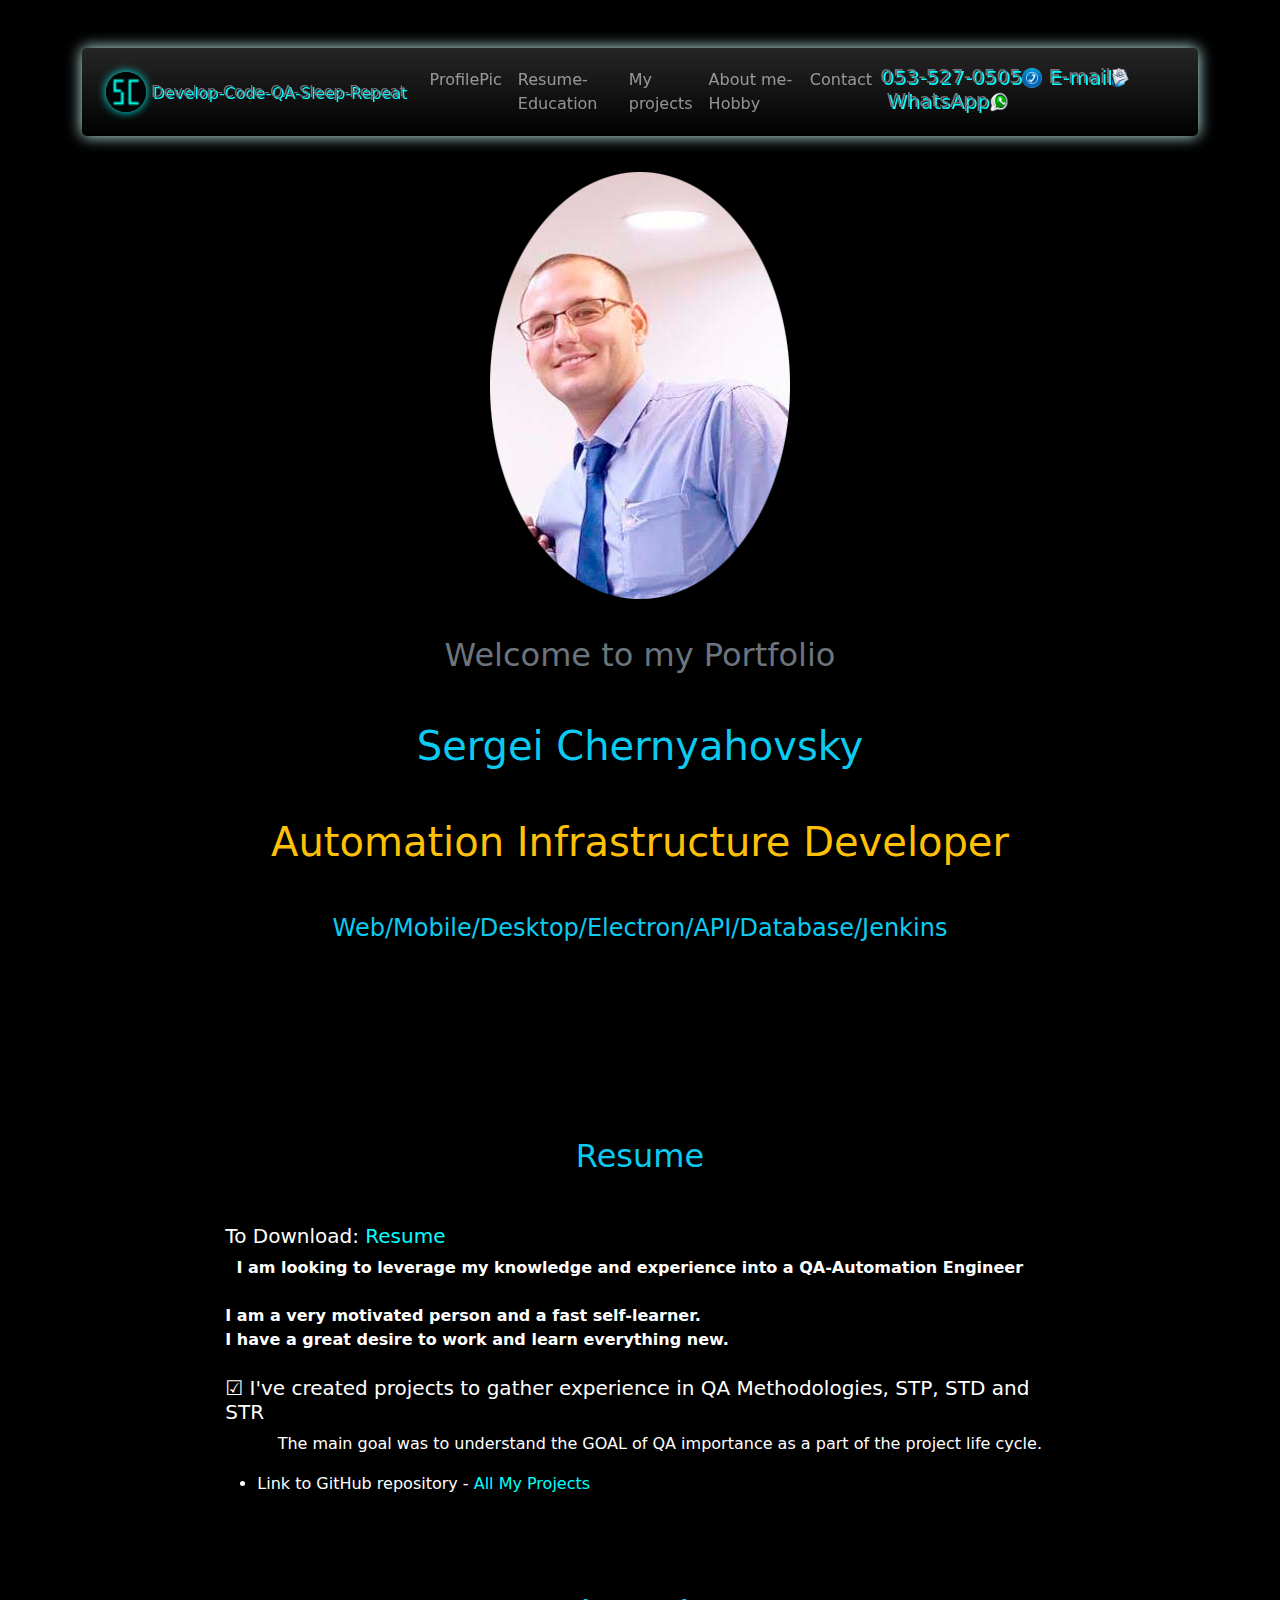
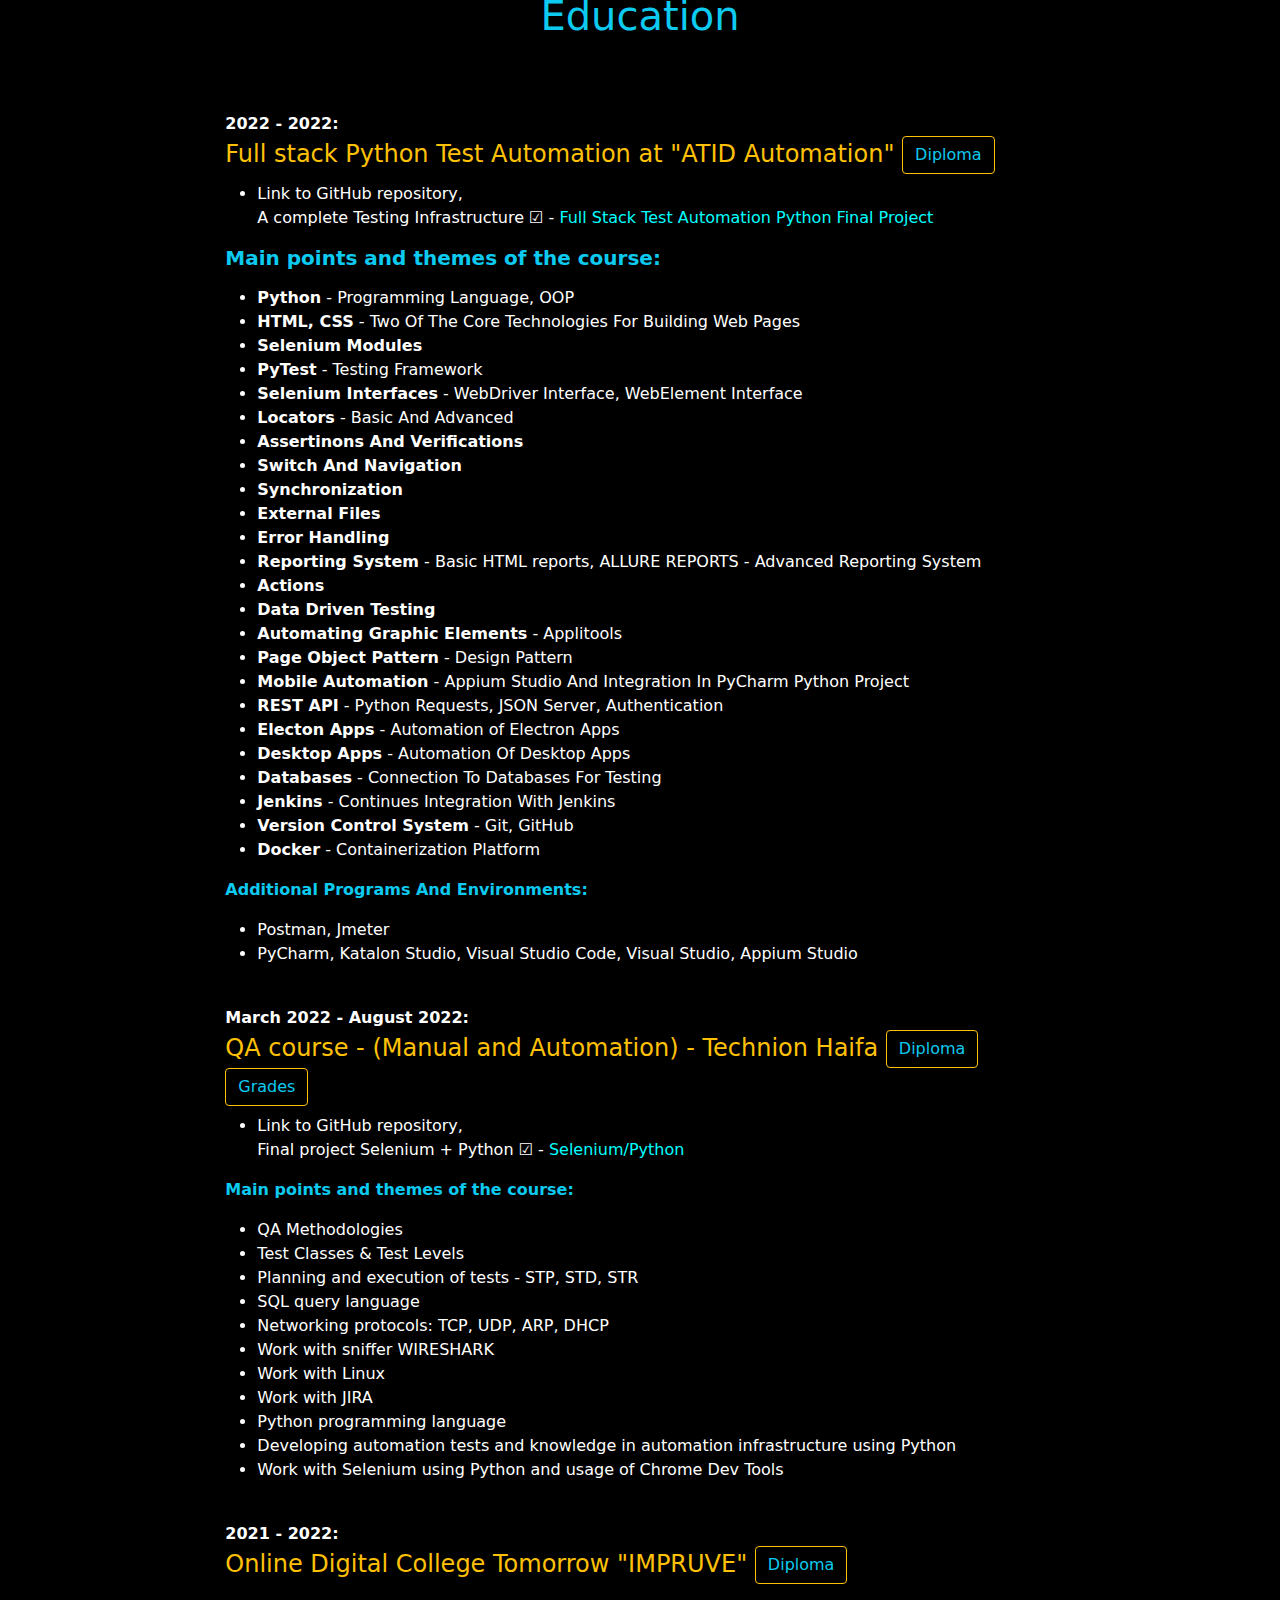
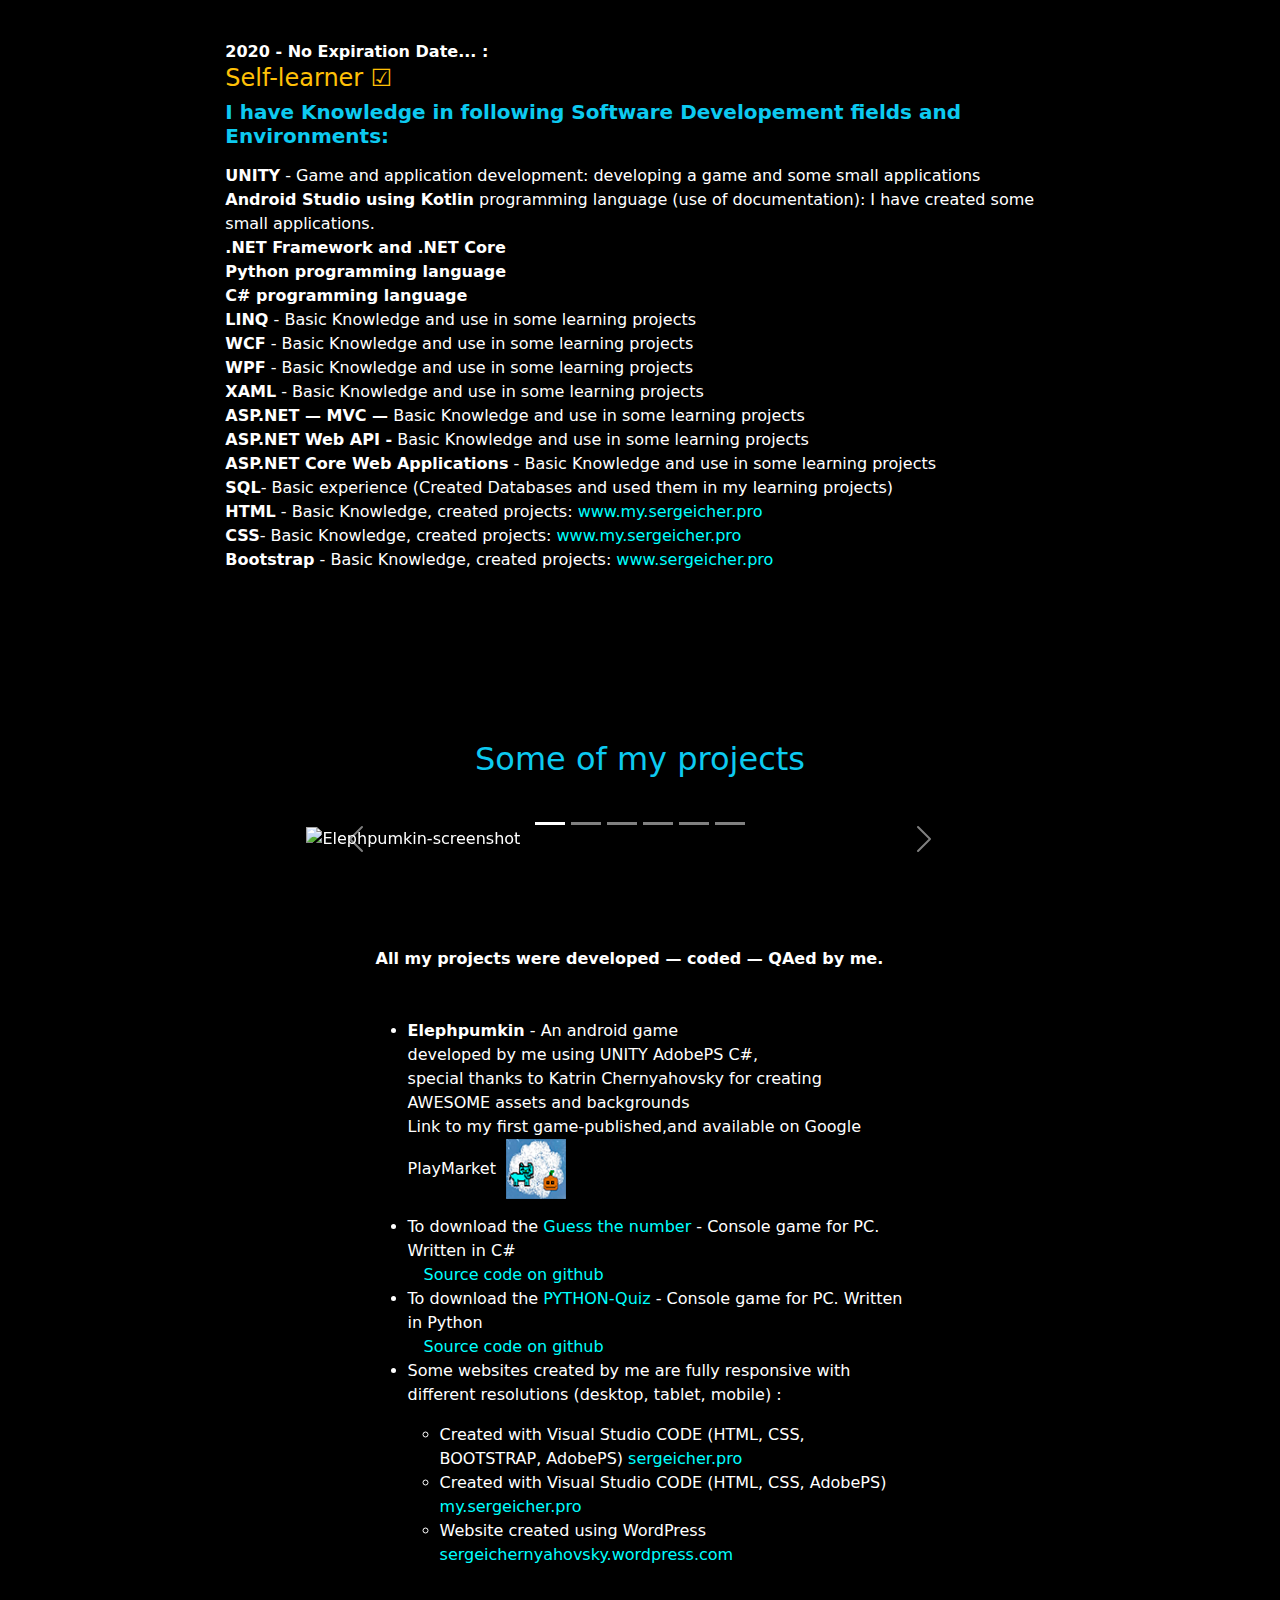
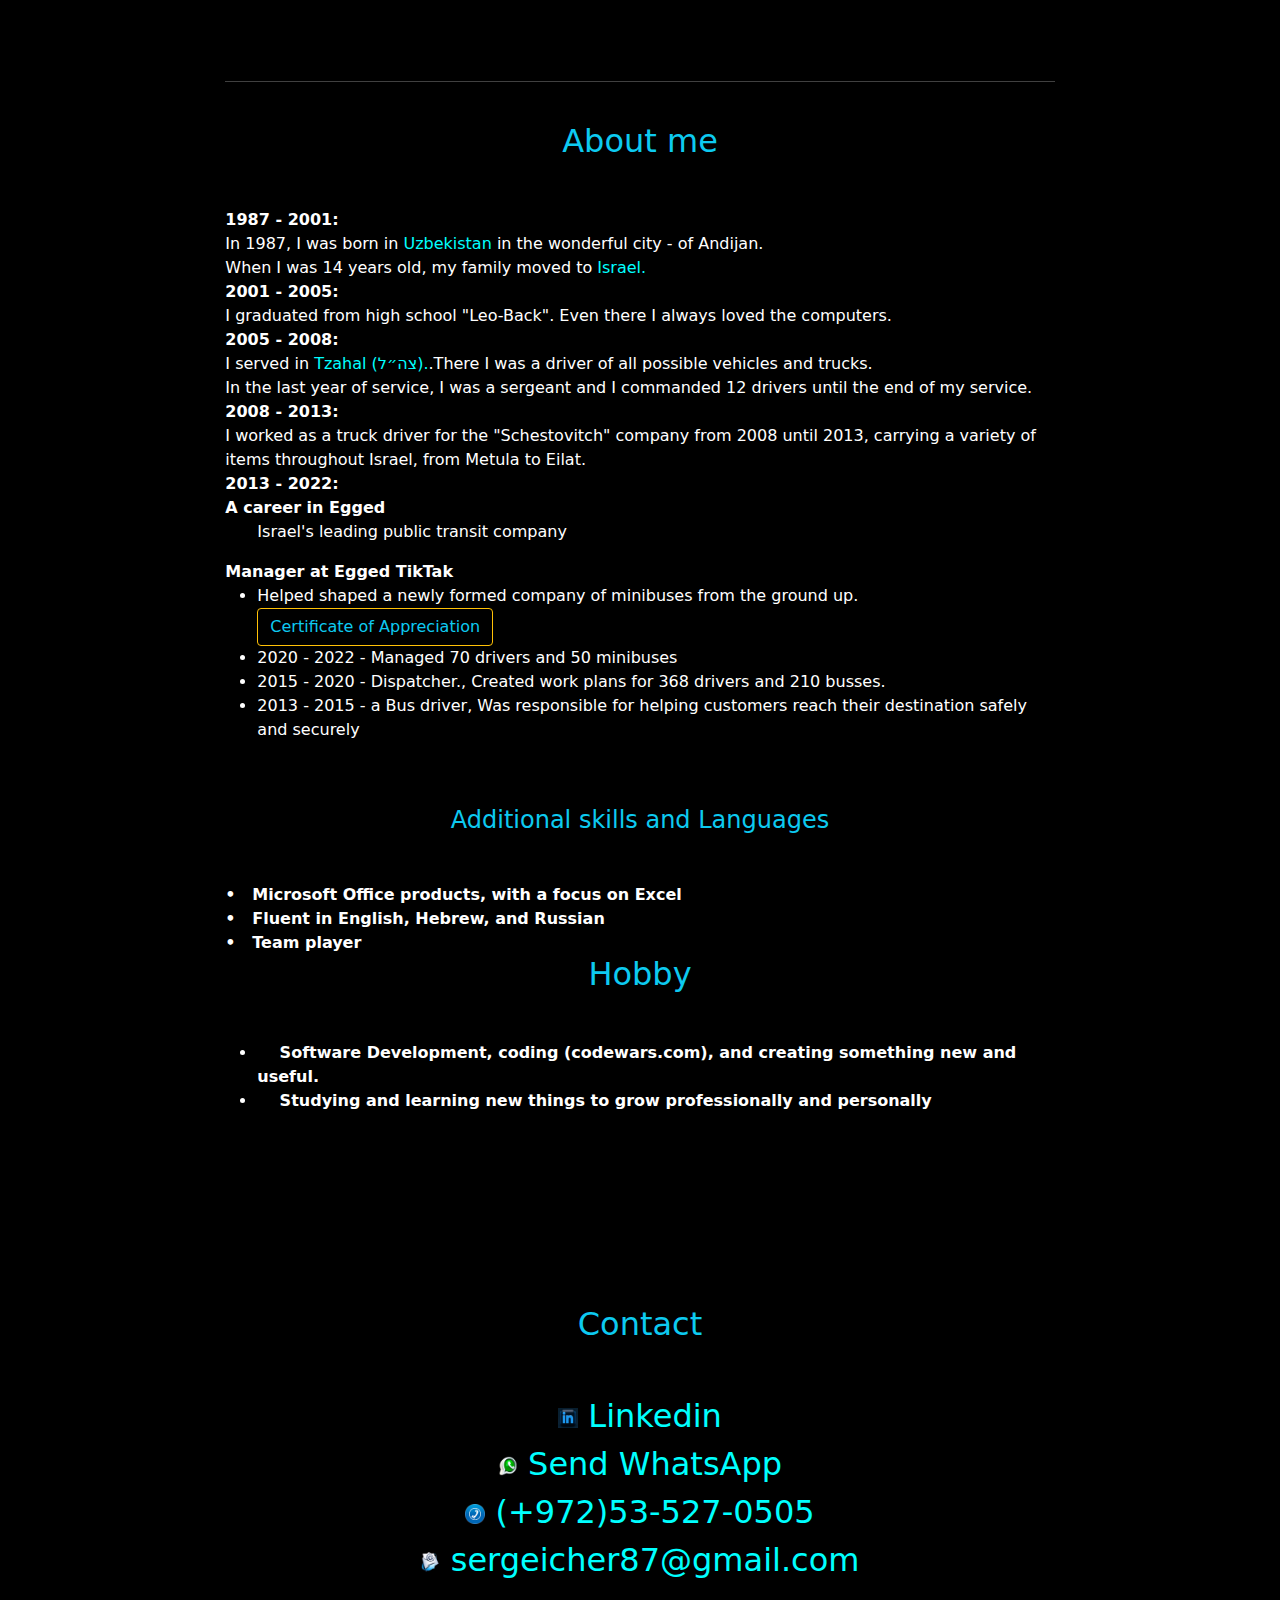
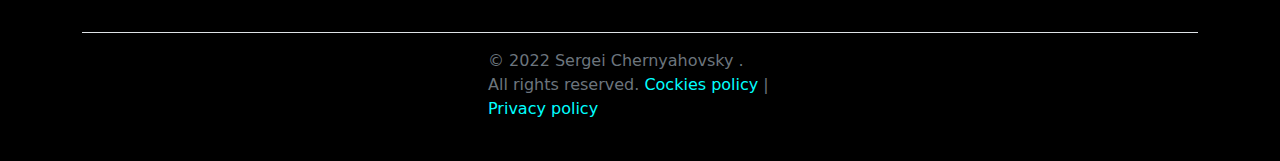
==== index.html @ 839f6156 "resume" ====
<!DOCTYPE html>
<html lang="en" style="background-color: black;">

<head>
    <meta charset="UTF-8">
    <meta http-equiv="X-UA-Compatible" content="IE=edge">
    <meta name="viewport" content="width=device-width, initial-scale=1.0">
    <title>Sergei Chenyahovsky-PRO&nbsp; &#9745;</title>
    <link rel="icon" type="image/x-icon" href="images/favicon.png">
    <link rel="stylesheet" href="css/bootstrap.css">
    <link rel="stylesheet" href="css/styles.css">
    <!---------------------- Script for cockie popup ----------------------->
    <script type="text/javascript" src="https://cookieconsent.popupsmart.com/src/js/popper.js"></script>
    <script>
        window.start.init({
            Palette: "palette6",
            Mode: "floating right",
            Time: "5",
        })
    </script>
</head>

<body style="background-color: black;">


    <!-- hidden classes to jump positions-->
    <div id="top" class="hidden"></div>
    <!---------------------- Navbar ---------------------->
    <div class="container sticky-top mt-5">
        <div class="row">
            <div class="col">
                <nav class="navbar navbar-expand-lg navbar-dark bg-black bg-gradient sticky-top  rounded-3 "
                    style="box-shadow: 0 0 15px #ccffff;">
                    <div class="container-fluid">
                        <a class="navbar-brand fw-lighter fs-6 text-muted" href="#"
                            style="text-shadow: 2px 2px aqua  ;">
                            <img src="images/favicon.png" alt="Logo"
                                style="width: 40px; border-radius: 50%; box-shadow: 0 0 10px aqua;">
                            Develop-Code-QA-Sleep-Repeat
                        </a>
                        <button class="navbar-toggler" type="button" data-bs-toggle="collapse"
                            data-bs-target="#navbarText" aria-controls="navbarText" aria-expanded="false"
                            aria-label="Toggle navigation">
                            <span class="navbar-toggler-icon"></span>
                        </button>
                        <div class="collapse navbar-collapse" id="navbarText">
                            <ul class="navbar-nav me-auto mb-2 mb-lg-0">
                                <li class="nav-item">
                                    <a class="nav-link" aria-current="page" href="#top">ProfilePic</a>
                                </li>
                                <li class="nav-item">
                                    <a class="nav-link" href="#res">Resume-Education</a>
                                </li>
                                <li class="nav-item">
                                    <a class="nav-link" href="#proj">My projects</a>
                                </li>

                                <li class="nav-item">
                                    <a class="nav-link" href="#bout">About me-Hobby</a>
                                </li>
                                <li class="nav-item">
                                    <a class="nav-link" href="#cont">Contact</a>
                                </li>
                            </ul>
                            <span class="navbar-text text-muted " style="text-shadow: 2px 2px aqua;">
                                <h5 class="fw-lighter">053-527-0505<a href="tel:+972535270505"><img
                                            src="images/call.png" alt="Call_Now!" target="_blank"
                                            style="width:20px ;height:auto;"></a>&nbsp;E-mail<a
                                        href="mailto:sergeicher87@gmail.com"><img src="images/email.png"
                                            alt="Email_Now!" target="_blank"
                                            style="width:20px ;height:auto;"></a>&nbsp;WhatsApp<a
                                        href="https://api.whatsapp.com/send?phone=972535270505" target="_blank"><img
                                            src="images/whatsapp.png" alt="WhatsApp_Now!" target="_blank"
                                            style="width:20px ;height:auto;"></a>
                                </h5>
                            </span>
                        </div>
                    </div>
                </nav>
            </div>
        </div>
    </div>
    <!----------------------progfilePicture ---------------------->
    <img src="download/profilePic.png" class="rounded mx-auto d-block" alt="profilePicture">

    <h2 class="text-muted text-center mb-5">Welcome to my Portfolio</h2>
    <h1 class="text-info text-center mb-5">Sergei Chernyahovsky</h1>
    <h1 class="text-info text-center text-warning mb-5">Automation Infrastructure Developer</h1>
    <h4 class="text-info text-center mb-5">Web/Mobile/Desktop/Electron/API/Database/Jenkins</h4>
    <!---------------------- Resume ---------------------->
    <div class="hidden" style="height: 50px;"></div>
    <div class="container text-light mt-5 mb-5 pt-5">
        <h2 class="text-info text-center mb-5">Resume</h2>
    </div>
    <div class="container col-md-8 text-white">
        <p class="mt-5  text-break">
        <h5>To Download: <a href="download/resumeSergeiChernyahovsky.docx" target="_blank"
                onMouseOver="this.style.color='white'" onMouseOut="this.style.color='aqua'">Resume</a> 
            <!--<a href="download/resumeSergeiCherPersonally.docx" target="_blank" onMouseOver="this.style.color='white'"
                onMouseOut="this.style.color='aqua'">CV for private individuals</a>-->
        </h5>
        <!----------------------------------------------------------------------------------------------->
        <strong> &nbsp; I am looking to leverage my knowledge and experience into a QA-Automation Engineer<br><br>
            I am a very motivated person and a fast self-learner.<br>
            I have a great desire to work and learn everything new.
        </strong><br><br>
        <h5> &#9745; I've created projects to gather experience in QA Methodologies, STP, STD and STR</h5>
        <ul>
            &nbsp; &nbsp; The main goal was to understand the GOAL of QA importance as a
            part of the
            project life cycle.
        </ul>
        <ul>
            <li>Link to GitHub repository -
                <a href="https://github.com/sergeicher1" target="_blank" onMouseOver="this.style.color='white'"
                    onMouseOut="this.style.color='aqua'">All My Projects</a>
            </li>
        </ul>

        <div class="container text-light mt-5 mb-5 pt-5">
            <h1 id="res" class="text-info text-center mb-5">Education</<h1>
        </div><br>
        <strong>2022 - 2022:</strong>
        <h4 class="text-warning"> Full stack Python Test Automation at "ATID Automation"
            <!----------------------------------  Expandable DIPLOMA  QA ------------------------------------------->

            <a class="btn btn-outline-warning text-info" data-bs-toggle="collapse" href="#openDiploma3" role="button"
                aria-expanded="false" aria-controls="collapseExample">Diploma
            </a>
            <!--Expandable-collapse -->
            <div class="collapse" id="openDiploma3">
                <div class="card card-body col-8">
                    <img src="download/TestAutomation.png" alt="QA Test Automation-Diploma">
                </div>
            </div>
        </h4>
        <ul>
            <li>Link to GitHub repository,
                <br> A complete Testing Infrastructure &#9745; -
                <a href="https://github.com/sergeicher1/FullStackTestAutomationPythonFinalProject" target="_blank"
                    onMouseOver="this.style.color='white'" onMouseOut="this.style.color='aqua'">Full Stack Test
                    Automation Python Final Project
                    <br>
                </a>
            </li>
        </ul>
        <h5>
            <p class="text-info fw-bolder">Main points and themes of the course:
            </p>
            </h4>
            <ul>
                <li>
                    <strong>Python</strong> - Programming Language, OOP
                </li>
                <li>
                    <strong>HTML, CSS</strong> - Two Of The Core Technologies For Building Web Pages
                </li>
                <li>
                    <strong>Selenium Modules</strong>
                </li>
                <li>
                    <strong>PyTest</strong> - Testing Framework
                </li>
                <li>
                    <strong>Selenium Interfaces</strong> - WebDriver Interface, WebElement Interface
                </li>
                <li>
                    <strong>Locators</strong> - Basic And Advanced
                </li>
                <li>
                    <strong>Assertinons And Verifications</strong>
                </li>
                <li>
                    <strong>Switch And Navigation</strong>
                </li>
                <li>
                    <strong>Synchronization</strong>
                </li>
                <li>
                    <strong>External Files</strong>
                </li>
                <li>
                    <strong>Error Handling</strong>
                </li>
                <li>
                    <strong>Reporting System</strong> - Basic HTML reports, ALLURE REPORTS - Advanced Reporting System
                </li>
                <li>
                    <strong>Actions</strong>
                </li>
                <li>
                    <strong>Data Driven Testing</strong>
                </li>
                <li>
                    <strong>Automating Graphic Elements</strong> - Applitools
                </li>
                <li>
                    <strong>Page Object Pattern</strong> - Design Pattern
                </li>
                <li>
                    <strong>Mobile Automation</strong> - Appium Studio And Integration In PyCharm Python Project
                </li>
                <li>
                    <strong>REST API</strong> - Python Requests, JSON Server, Authentication
                </li>
                <li>
                    <strong>Electon Apps</strong> - Automation of Electron Apps
                </li>
                <li>
                    <strong>Desktop Apps</strong> - Automation Of Desktop Apps
                </li>
                <li>
                    <strong>Databases</strong> - Connection To Databases For Testing
                </li>
                <li>
                    <strong>Jenkins</strong> - Continues Integration With Jenkins
                </li>
                <li>
                    <strong>Version Control System</strong> - Git, GitHub
                </li>
                <li>
                    <strong>Docker</strong> - Containerization Platform
                </li>
            </ul>
            <p class="text-info fw-bolder">Additional Programs And Environments:</p>
            <ul>
                <li>
                    Postman, Jmeter
                </li>
                <li>
                    PyCharm, Katalon Studio, Visual Studio Code, Visual Studio, Appium Studio
                </li>
            </ul>
            <br>
            <strong>March 2022 - August 2022:</strong>
            <h4 class="text-warning"> QA course - (Manual and Automation) - Technion Haifa
                <!----------------------------------  Expandable DIPLOMA  QA ------------------------------------------->

                <a class="btn btn-outline-warning text-info" data-bs-toggle="collapse" href="#openDiploma2"
                    role="button" aria-expanded="false" aria-controls="collapseExample">Diploma
                </a>
                <!--Expandable-collapse -->
                <div class="collapse" id="openDiploma2">
                    <div class="card card-body col-8">
                        <img src="download/QATechnion.png" alt="Qa-Diploma">
                    </div>
                </div>
                <a class="btn btn-outline-warning text-info" data-bs-toggle="collapse" href="#openGrades" role="button"
                    aria-expanded="false" aria-controls="collapseExample">Grades
                </a>
                <!--Expandable-collapse -->
                <div class="collapse" id="openGrades">
                    <div class="card card-body col-8">
                        <img src="download/GradesQATechnion.PNG" alt="Qa-Grades">
                    </div>
                </div>
            </h4>
            <ul>
                <li>Link to GitHub repository,
                    <br> Final project Selenium + Python &#9745; -
                    <a href="https://github.com/sergeicher1/ProjectCourseQA-Selenium" target="_blank"
                        onMouseOver="this.style.color='white'" onMouseOut="this.style.color='aqua'">Selenium/Python
                        <br>
                    </a>
                </li>
            </ul>
            <p>
            <p class="text-info fw-bolder">Main points and themes of the course:</p>
            <ul>
                <li>
                    QA Methodologies
                </li>
                <li>
                    Test Classes & Test Levels
                </li>
                <li>
                    Planning and execution of tests - STP, STD, STR
                </li>
                <li>
                    SQL query language
                </li>
                <li>
                    Networking protocols: TCP, UDP, ARP, DHCP
                </li>
                <li>
                    Work with sniffer WIRESHARK
                </li>
                <li>
                    Work with Linux
                </li>
                <li>
                    Work with JIRA
                </li>
                <li>
                    Python programming language
                </li>
                <li>
                    Developing automation tests and knowledge in automation infrastructure using Python
                </li>
                <li>
                    Work with Selenium using Python and usage of Chrome Dev Tools
                </li>
            </ul>
            </p>
            <br>
            <strong>2021 - 2022:</strong>
            <h4 class="text-warning">Online Digital College Tomorrow "IMPRUVE"
                <!----------------------------------  Expandable DIPLOMA  ------------------------------------------->
                <a class="btn btn-outline-warning text-info" data-bs-toggle="collapse" href="#openDiploma1"
                    role="button" aria-expanded="false" aria-controls="collapseExample">Diploma
                </a>
                <!--Expandable-collapse -->
                <div class="collapse" id="openDiploma1">
                    <div class="card card-body col-8">
                        <img src="download/Digital College Tomorrow IMPRUVE.png" alt="Digital College Tomorrow" IMPRUVE>
                    </div>
                </div>
            </h4>
            <br>
            <br>
            <strong>2020 - No Expiration Date... :</strong>
            <h4 class="text-warning"> Self-learner &#9745;</h4>
            <h5>
                <p class="text-info fw-bolder">I have Knowledge in following Software Developement fields and
                    Environments:</p>
            </h5>
            <strong>UNITY</strong> - Game and application development: developing a game and some small
            applications<br>
            <strong>Android Studio using Kotlin</strong> programming language (use of documentation): I have created
            some
            small applications.<br>
            <strong>.NET Framework and .NET Core</strong><br>
            <strong>Python programming language</strong><br>
            <strong>C# programming language</strong><br>
            <strong>LINQ</strong> - Basic Knowledge and use in some learning projects<br>
            <strong>WCF</strong> - Basic Knowledge and use in some learning projects<br>
            <strong>WPF</strong> - Basic Knowledge and use in some learning projects<br>
            <strong>XAML</strong> - Basic Knowledge and use in some learning projects<br>
            <strong>ASP.NET — MVC —</strong> Basic Knowledge and use in some learning projects<br>
            <strong>ASP.NET Web API -</strong> Basic Knowledge and use in some learning projects<br>
            <strong>ASP.NET Core Web Applications</strong> - Basic Knowledge and use in some learning projects<br>
            <strong>SQL</strong>- Basic experience (Created Databases and used them in my learning projects)<br>
            <strong>HTML</strong> - Basic Knowledge, created projects: <a href="http://my.sergeicher.pro/"
                target="_blank" onMouseOver="this.style.color='white'"
                onMouseOut="this.style.color='aqua'">www.my.sergeicher.pro</a><br>
            <strong>CSS</strong>- Basic Knowledge, created projects: <a href="http://my.sergeicher.pro/" target="_blank"
                onMouseOver="this.style.color='white'"
                onMouseOut="this.style.color='aqua'">www.my.sergeicher.pro</a><br>
            <strong>Bootstrap</strong> - Basic Knowledge, created projects: <a href="http://sergeicher.pro/"
                target="_blank" onMouseOver="this.style.color='white'"
                onMouseOut="this.style.color='aqua'">www.sergeicher.pro</a><br><br>
            <div id="proj" class="hidden"></div>
            <!---------------------- Projects Slideshow on main screen ---------------------->
            <div class="container mt-5 mb-5">
                <div class="row">
                    <div class="col-md-1"></div>
                    <div class="col-md-10">
                        <div class="comtaiiner text-white mt-5 pt-5">
                            <h2 class="text-info text-center mb-5">Some of my projects</h2>
                            <div id="carouselExampleCaptions" class="carousel slide text-white" data-bs-ride="carousel">
                                <div class="carousel-indicators">
                                    <button type="button" data-bs-target="#carouselExampleCaptions" data-bs-slide-to="0"
                                        class="active" aria-current="true" aria-label="Slide 1"></button>
                                    <button type="button" data-bs-target="#carouselExampleCaptions" data-bs-slide-to="1"
                                        aria-label="Slide 2"></button>
                                    <button type="button" data-bs-target="#carouselExampleCaptions" data-bs-slide-to="2"
                                        aria-label="Slide 3"></button>
                                    <button type="button" data-bs-target="#carouselExampleCaptions" data-bs-slide-to="3"
                                        aria-label="Slide 3"></button>
                                    <button type="button" data-bs-target="#carouselExampleCaptions" data-bs-slide-to="4"
                                        aria-label="Slide 3"></button>
                                    <button type="button" data-bs-target="#carouselExampleCaptions" data-bs-slide-to="5"
                                        aria-label="Slide 3"></button>
                                </div>
                                <div class="carousel-inner">
                                    <div class="carousel-item active">
                                        <img src="images/Elephpumkin.PNG" class="d-block w-100"
                                            alt="Elephpumkin-screenshot">
                                        <div class="carousel-caption d-none d-md-block">
                                            <h5 class="text-warning">Elephpumkin</h5>
                                            <p>An Android game - created in unity coded in C#</p>
                                        </div>
                                    </div>
                                    <div class="carousel-item">
                                        <img src="images/Elephpumkin1.PNG" class="d-block w-100"
                                            alt="Elephpumkin-screenshot">
                                        <div class="carousel-caption d-none d-md-block">
                                            <h5 class="text-warning">Elephpumkin</h5>
                                            <p>An Android game - created in unity coded in C#</p>
                                        </div>
                                    </div>
                                    <div class="carousel-item">
                                        <img src="images/Elephpumkin2.PNG" class="d-block w-100"
                                            alt="Elephpumkin-screenshot">
                                        <div class="carousel-caption d-none d-md-block">
                                            <h5 class="text-warning">Elephpumkin</h5>
                                            <p>An Android game - created in unity coded in C#</p>
                                        </div>
                                    </div>
                                    <div class="carousel-item">
                                        <img src="images/Elephpumkin3.PNG" class="d-block w-100"
                                            alt="Elephpumkin-screenshot">
                                        <div class="carousel-caption d-none d-md-block">
                                            <h5 class="text-warning">Elephpumkin</h5>
                                            <p class="text-info bg-dark">An Android game - created in unity coded in
                                                C#
                                            </p>
                                        </div>
                                    </div>
                                    <div class="carousel-item">
                                        <img src="images/sc.sergeicher.pro.PNG" class="d-block w-100"
                                            alt="Screen of sc.sergeicher.pro">
                                        <div class="carousel-caption d-none d-md-block">
                                            <h5 class="text-warning">sc.sergeicher.pro</h5>
                                            <p>Website created using HTML and CSS only </p>
                                        </div>
                                    </div>
                                    <div class="carousel-item">
                                        <img src="images/my.sergeicher.pro.PNG" class="d-block w-100"
                                            alt="Screen of my.sergeicher.pro">
                                        <div class="carousel-caption d-none d-md-block">
                                            <h5 class="text-warning">my.sergeicher.pro</h5>
                                            <p>Website created using HTML, CSS and BOOTSRAP</p>
                                        </div>
                                    </div>
                                </div>
                                <button class="carousel-control-prev" type="button"
                                    data-bs-target="#carouselExampleCaptions" data-bs-slide="prev">
                                    <span class="carousel-control-prev-icon" aria-hidden="true"></span>
                                    <span class="visually-hidden">Previous</span>
                                </button>
                                <button class="carousel-control-next" type="button"
                                    data-bs-target="#carouselExampleCaptions" data-bs-slide="next">
                                    <span class="carousel-control-next-icon" aria-hidden="true"></span>
                                    <span class="visually-hidden">Next</span>
                                </button>
                            </div>
                        </div>
                    </div>
                    <div class="col-md-1"></div>
                </div>
            </div>
            <!---------------------- List of projects ---------------------->
            <div class="container col-xl-8 text-white  mt-5 mb-5 pt-5">
                <strong>All my projects were developed — coded — QAed by me.</strong><br><br><br>
                <ul>
                    <li>
                        <p>
                            <strong>Elephpumkin</strong> - An android game <br> developed by me using UNITY AdobePS
                            C#,<br>
                            special thanks to Katrin Chernyahovsky for creating AWESOME assets and backgrounds<br>
                            Link
                            to
                            my
                            first game-published,and available on
                            Google PlayMarket
                            <a style="margin-left: 1%;"
                                href="https://play.google.com/store/apps/details?id=com.SC.ElephPumkin&gl=IL"
                                target="_blank">
                                <img src="images/linkgame.png" alt="Elephpumkin - on GooglePlay Market"
                                    style="max-width: 60px; vertical-align: middle;">
                            </a>
                        </p>
                    </li>
                    <li>
                        To download the <a href="download/gtnum.rar" target="_blank"
                            onMouseOver="this.style.color='white'" onMouseOut="this.style.color='aqua'">
                            Guess the number</a> - Console game for PC. Written in C#
                        <br>
                        <a href="https://github.com/sergeicher1/Guess-the-number" target="_blank"
                            onMouseOver="this.style.color='white'" onMouseOut="this.style.color='aqua'">&emsp;Source
                            code on
                            github
                        </a>

                    </li>
                    <li>
                        To download the <a href="download/Python.rar" target="_blank"
                            onMouseOver="this.style.color='white'" onMouseOut="this.style.color='aqua'">
                            PYTHON-Quiz</a> - Console game for PC. Written in Python
                        <br>
                        <a href="https://github.com/sergeicher1/Python-quiz" target="_blank"
                            onMouseOver="this.style.color='white'" onMouseOut="this.style.color='aqua'">&emsp;Source
                            code on
                            github
                        </a>
                    </li>

                    <li>
                        <p>
                            Some websites created by me are fully responsive with different resolutions (desktop,
                            tablet,
                            mobile) :
                            <br>
                        <ul>
                            <li>
                                Created with Visual Studio CODE (HTML, CSS, BOOTSTRAP, AdobePS)
                                <a href="http://sergeicher.pro/" target="_blank" onMouseOver="this.style.color='white'"
                                    onMouseOut="this.style.color='aqua'">sergeicher.pro</a>
                            </li>
                            <li>
                                Created with Visual Studio CODE (HTML, CSS, AdobePS)
                                <a href="http://my.sergeicher.pro/" target="_blank"
                                    onMouseOver="this.style.color='white'"
                                    onMouseOut="this.style.color='aqua'">my.sergeicher.pro</a>
                            </li>
                            <li>
                                Website created using WordPress
                                <a href="https://sergeichernyahovsky.wordpress.com/" target="_blank"
                                    onMouseOver="this.style.color='white'"
                                    onMouseOut="this.style.color='aqua'">sergeichernyahovsky.wordpress.com</a>
                            </li>
                        </ul>
                        </p>
                    </li>
                </ul>
            </div>
            <!---------------------- About me ---------------------->
            <div id="bout" class="hidden" style="height: 50px;"></div>
            <hr><br>
            <h2 class="text-info text-center mb-5">About me</h2>
            <strong>1987 - 2001:</strong><br> In 1987, I was born in <a href="https://en.wikipedia.org/wiki/Uzbekistan"
                target="_blank" onMouseOver="this.style.color='white'"
                onMouseOut="this.style.color='aqua'">Uzbekistan</a>
            in the wonderful city - of
            Andijan.
            <br> When I was 14 years old, my family moved to <a href="https://en.wikipedia.org/wiki/Israel"
                target="_blank" onMouseOver="this.style.color='white'"
                onMouseOut="this.style.color='aqua'">Israel.</a><br>
            <strong>2001 - 2005:</strong><br> I graduated from high school "Leo-Back". Even there I always loved the
            computers.
            <br>
            <strong>2005 - 2008:</strong><br> I served in <a
                href="https://en.wikipedia.org/wiki/Israel_Defense_Forces#:~:text='The%20Army%20of%20Defense%20for,Force%2C%20and%20the%20Israeli%20Navy."
                target="_blank" onMouseOver="this.style.color='white'" onMouseOut="this.style.color='aqua'">Tzahal
                (צה״ל).</a>.There I was a driver of all possible vehicles and trucks.<br> In the last year of
            service, I
            was
            a sergeant and I commanded 12 drivers until the end of my service.<br>
            <strong>2008 - 2013:</strong><br> I worked as a truck driver for the "Schestovitch" company from 2008
            until
            2013,
            carrying a variety of items throughout Israel, from Metula to Eilat.<br>
            <strong>
                2013 - 2022:<br>
                A career in Egged
            </strong>
            <ul>
                Israel's leading public transit company
            </ul>
            <strong>
                Manager at Egged TikTak
            </strong>
            <ul>
                <li>
                    Helped shaped a newly formed company of minibuses from the ground up.
                    <a class="btn btn-outline-warning text-info" data-bs-toggle="collapse"
                        href="#CertificateofAppreciation" role="button" aria-expanded="false"
                        aria-controls="collapseExample">
                        Certificate of Appreciation
                    </a>
                    <!--Expandable-collapse -->
                    <div class="collapse" id="CertificateofAppreciation">
                        <div class="card card-body col-8">
                            <img src="download/TikTak.PNG" alt="
                        Certificate of Appreciation">
                        </div>
                    </div>
                </li>
                <li>
                    2020 - 2022 - Managed 70 drivers and 50 minibuses
                </li>
                <li>
                    2015 - 2020 - Dispatcher., Created work plans for 368 drivers and 210 busses.
                </li>
                <li>
                    2013 - 2015 - a Bus driver, Was responsible for helping customers reach their destination safely
                    and
                    securely
                </li>
            </ul> <br><br>
            <h4>
                <p class="text-info text-center mb-5">Additional skills and Languages </p>
            </h4>
            <strong>
                • &nbsp; Microsoft Office products, with a focus on Excel<br>
                • &nbsp; Fluent in English, Hebrew, and Russian<br>
                • &nbsp; Team player<br>
            </strong>

            <h2 class="text-info text-center mb-5">Hobby</h2>
            <ul>
                <strong>
                    <li>
                        &nbsp; &nbsp; Software Development, coding (codewars.com), and creating something new and
                        useful.
                    </li>
                    <li>
                        &nbsp; &nbsp; Studying and learning new things to grow professionally and personally
                    </li>
                </strong>
            </ul>
    </div>
    <!---------------------- Section for contacts ---------------------->
    <div id="cont" class="container justify-content-center align-items-center text-center fs-2 mt-5 mb-5 pt-5">
        <h2 class="text-center text-info mt-5 pt-5 mb-5">Contact</h2>
        <img src="images/Linkedin.png" alt="Linkedin" target="_blank" style="width: 20px;">
        <a href="https://www.linkedin.com/in/sergei-chernyahovsky-584577234/" target="_blank"
            onMouseOver="this.style.color='white'" onMouseOut="this.style.color='aqua'"> Linkedin
        </a><br>
        <img src="images/whatsapp.png" alt="WhatsApp_Now!" target="_blank" style="width: 20px;">
        <a href="https://api.whatsapp.com/send?phone=972535270505" target="_blank"
            onMouseOver="this.style.color='white'" onMouseOut="this.style.color='aqua'"> Send WhatsApp
        </a><br>
        <img src="images/call.png" alt="Call_Now!" target="_blank" style="width: 20px;"> <a href="tel:+972535270505"
            onMouseOver="this.style.color='white'" onMouseOut="this.style.color='aqua'">
            (+972)53-527-0505
        </a><br>
        <img src="images/email.png" alt="Email_Now!" target="_blank" style="width: 20px;">
        <a href="mailto:sergeicher87@gmail.com" onMouseOver="this.style.color='white'"
            onMouseOut="this.style.color='aqua'"> sergeicher87@gmail.com
        </a><br>
    </div>
    <!---------------------- Section for Footer ---------------------->
    <div class="container">
        <footer class="d-flex flex-wrap justify-content-center align-items-center py-3 my-4 border-top">
            <div class="col-md-4 d-flex align-items-center">
                <a href="/" class="mb-1 me-1 mb-md-0 text-muted text-decoration-none lh-1">
                    <svg class="bi" width="30" height="24">
                        <use xlink:href="#" />
                    </svg>
                </a>
                <span class="text-muted">&copy; 2022 Sergei Chernyahovsky .<br>
                    All rights reserved. <a
                        href="https://www.freeprivacypolicy.com/live/453d2ec9-806e-4428-a639-20f0dacf265d"
                        target="_blank" onMouseOver="this.style.color='white'"
                        onMouseOut="this.style.color='aqua'">Cockies policy</a> | <a
                        href="https://www.freeprivacypolicy.com/live/3953fea6-1948-488f-88d2-d34f21883af2"
                        target="_blank" onMouseOver="this.style.color='white'"
                        onMouseOut="this.style.color='aqua'">Privacy policy</a></span>
            </div>

        </footer>
    </div>
    <script src="js/bootstrap.bundle.js"></script>
</body>

</html>
---- css/styles.css ----
a{
 	text-decoration: none;
 	color: aqua;
 }
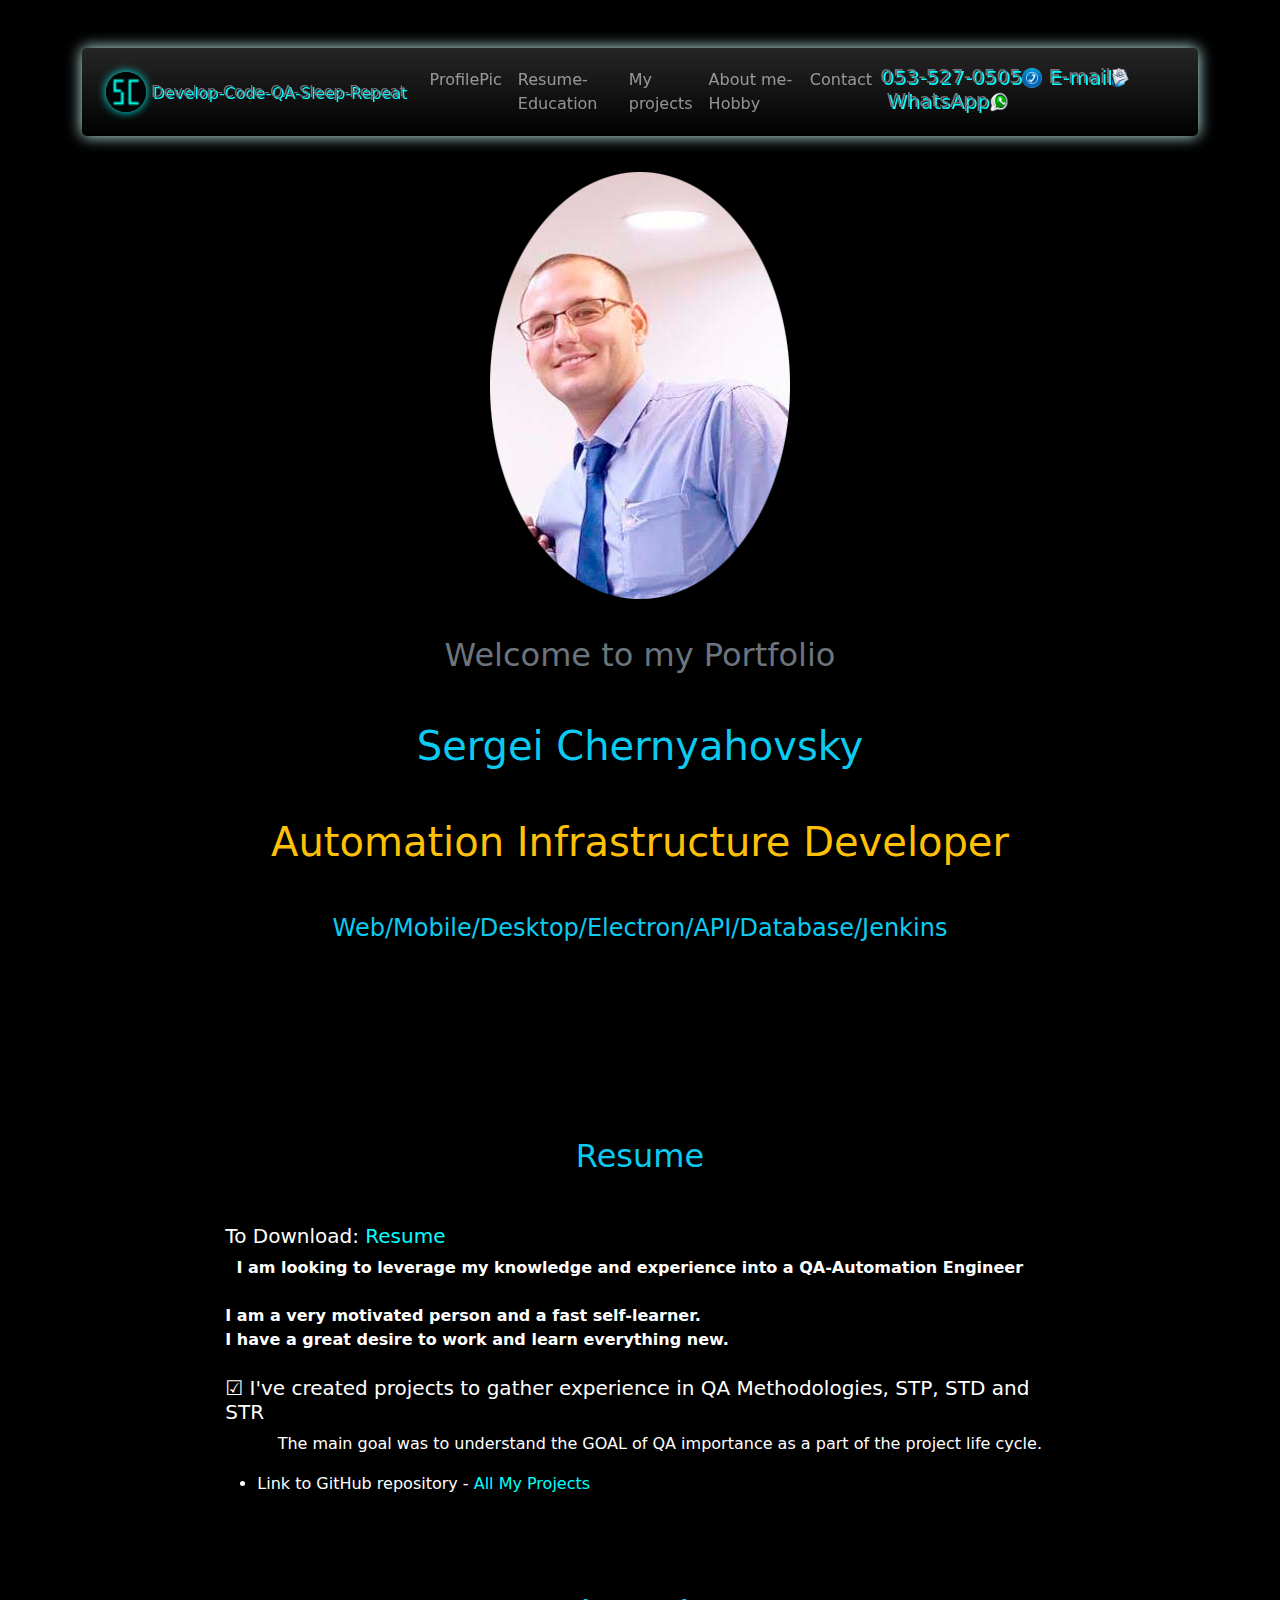
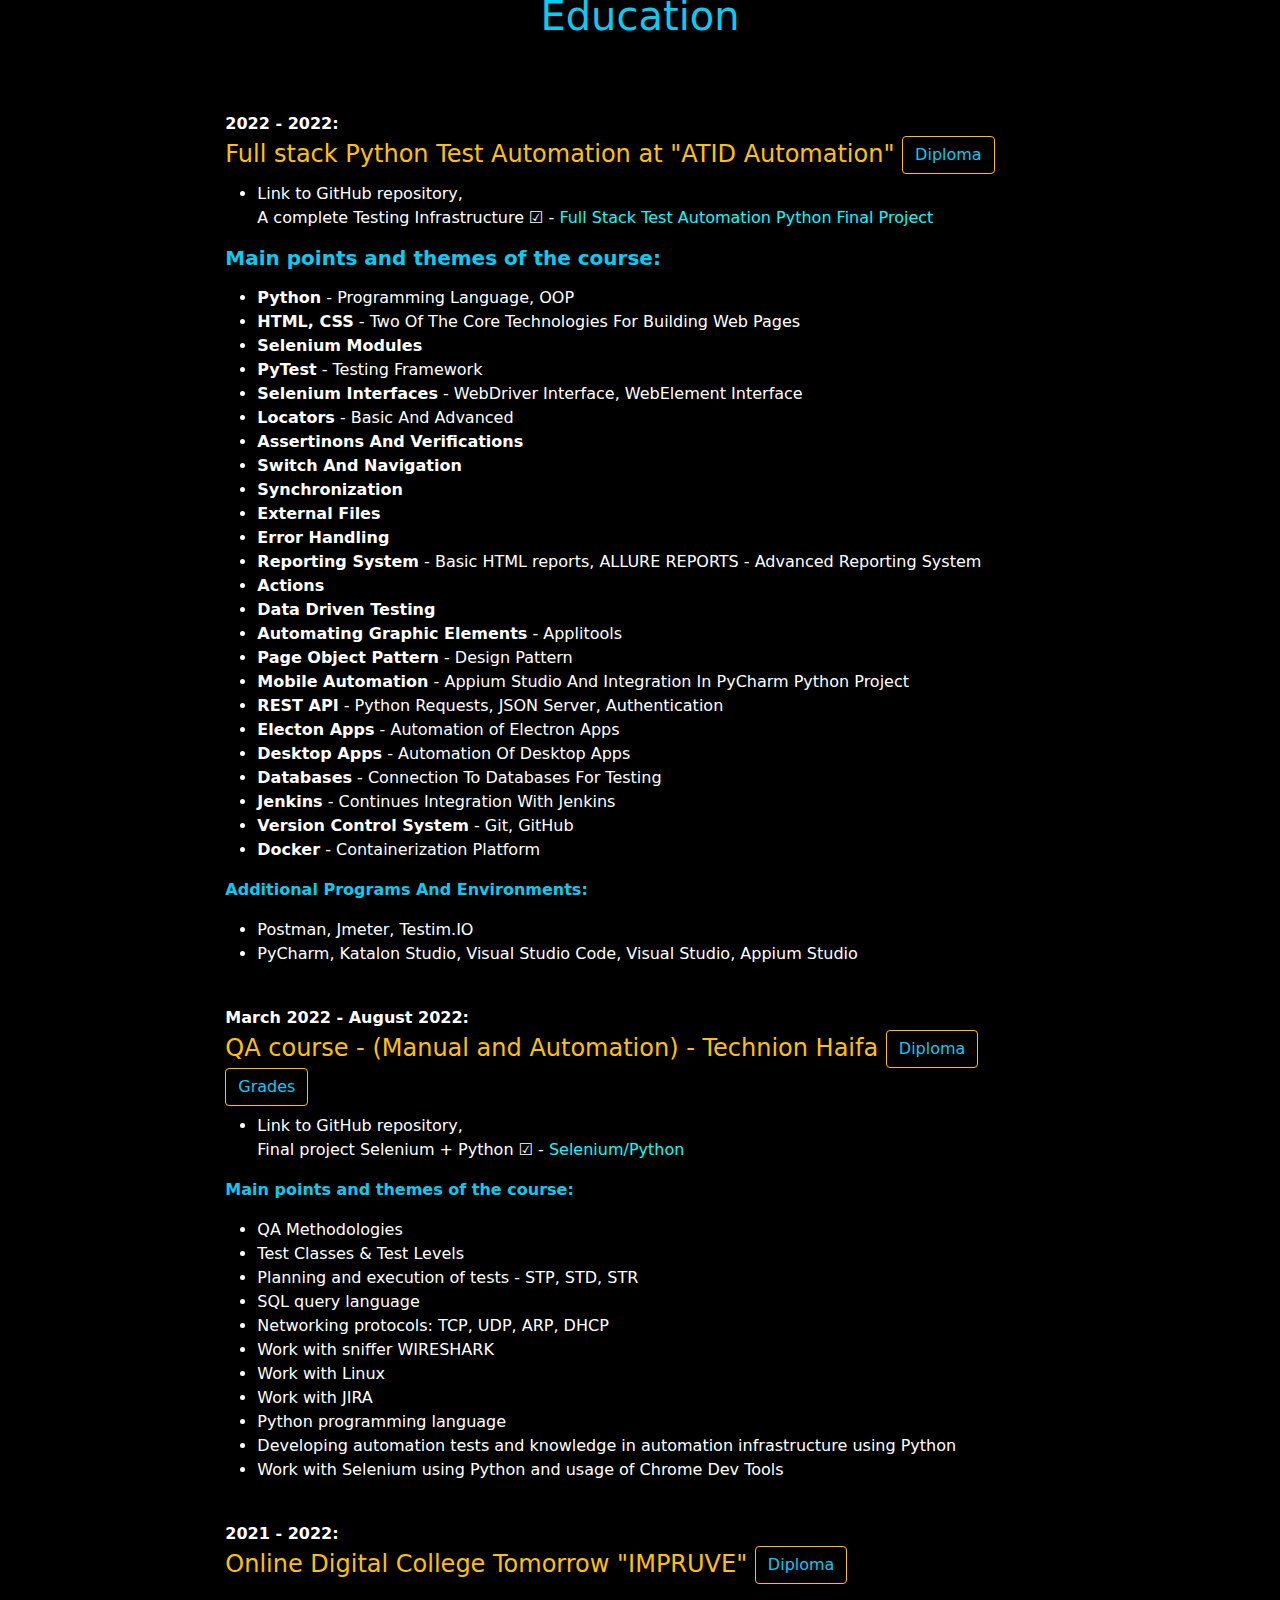
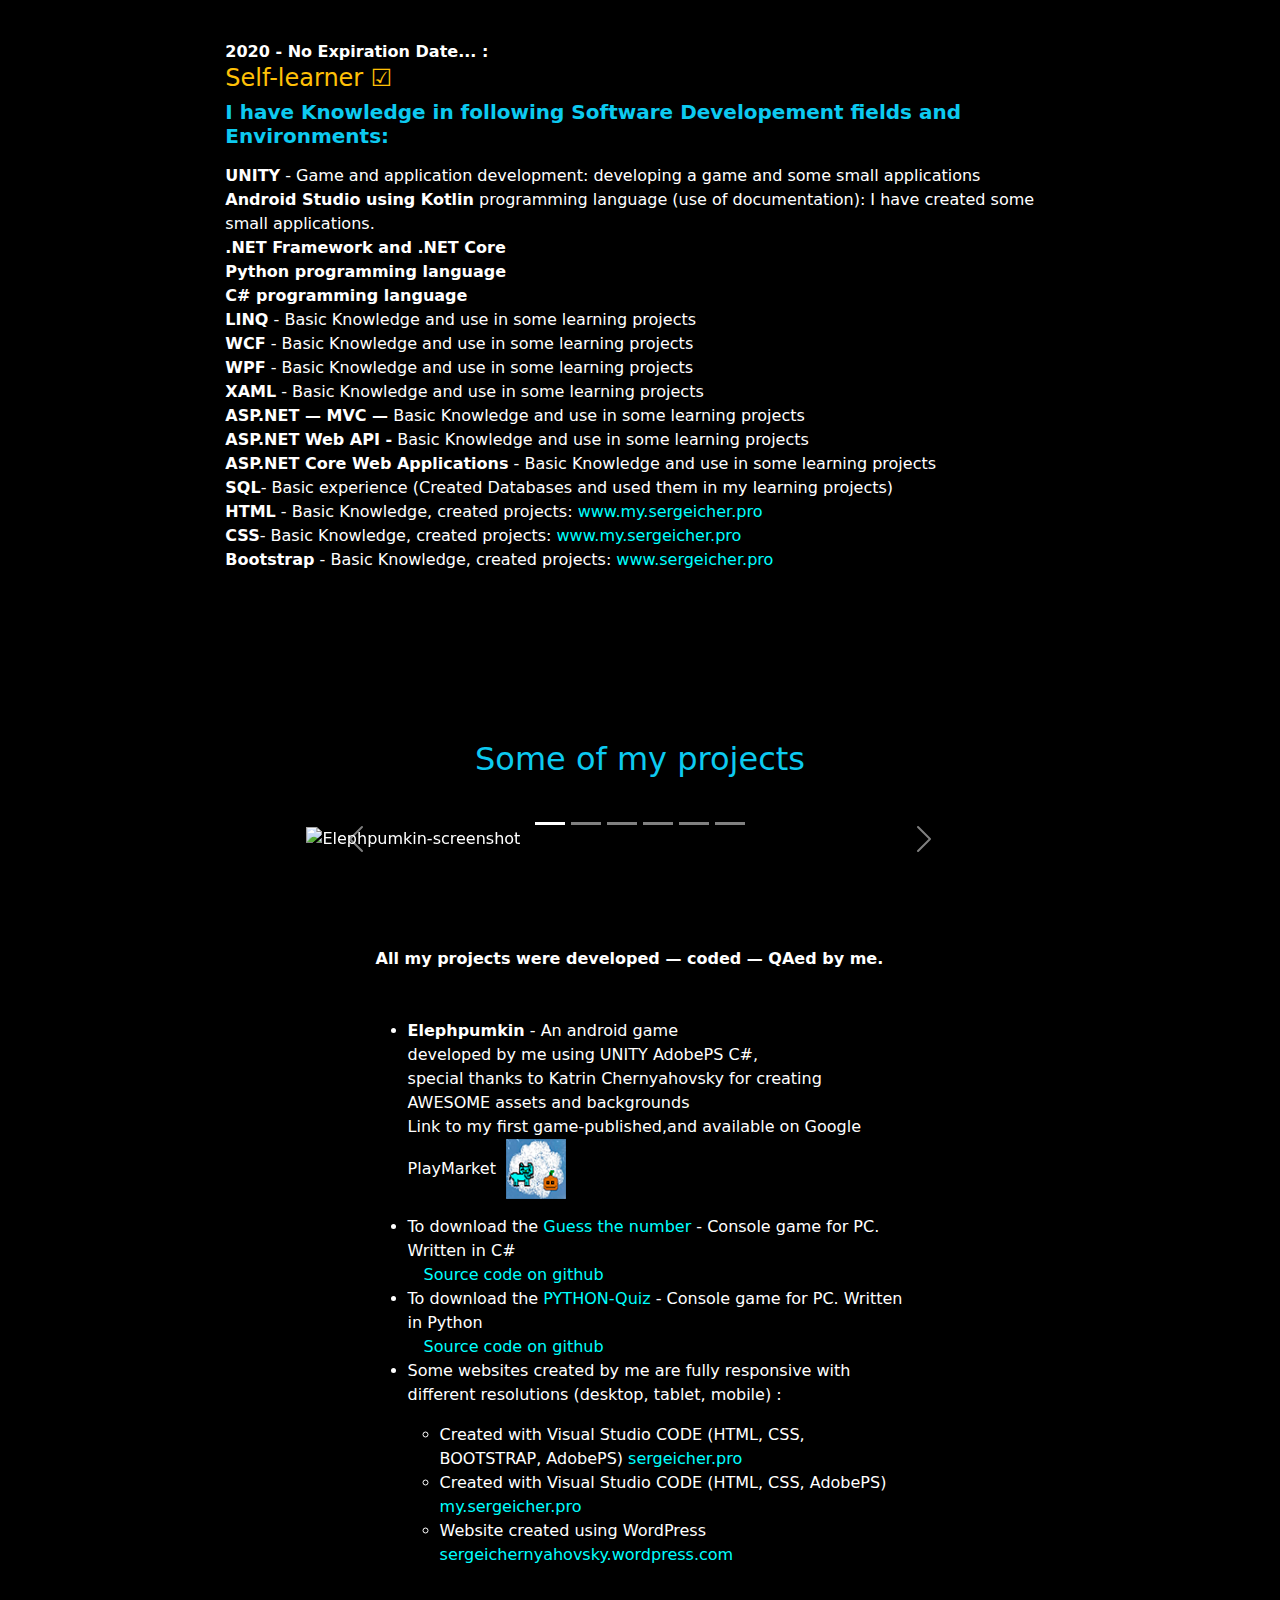
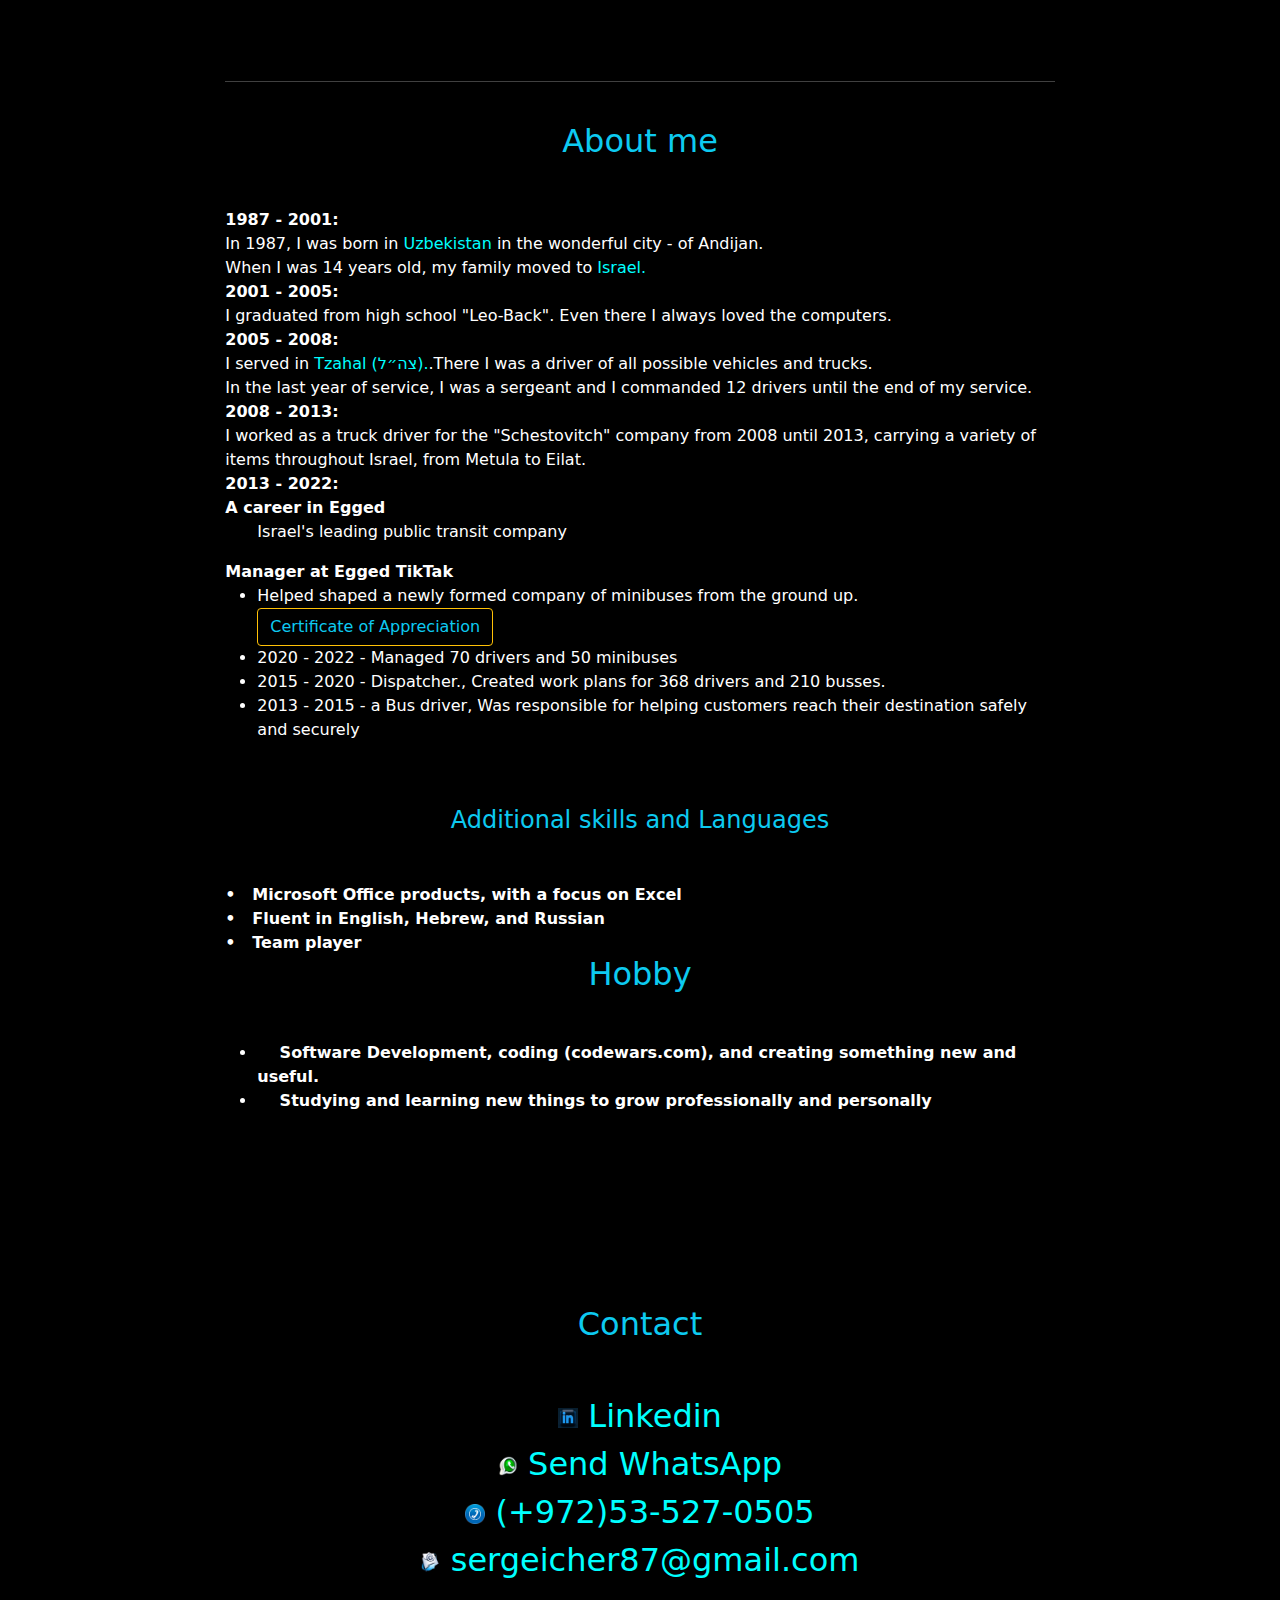
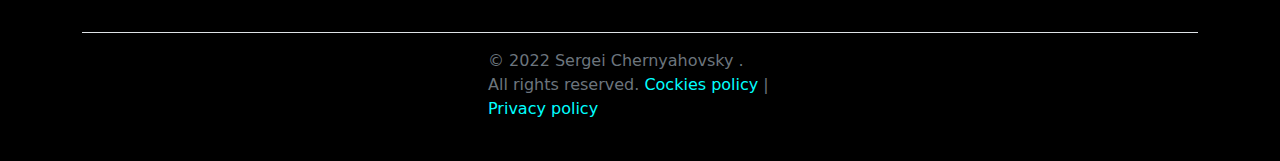
==== commit 15fc43bd: "Added Testim IO" ====
--- a/index.html
+++ b/index.html
@@ -225,7 +225,7 @@
             <p class="text-info fw-bolder">Additional Programs And Environments:</p>
             <ul>
                 <li>
-                    Postman, Jmeter
+                    Postman, Jmeter, Testim.IO
                 </li>
                 <li>
                     PyCharm, Katalon Studio, Visual Studio Code, Visual Studio, Appium Studio
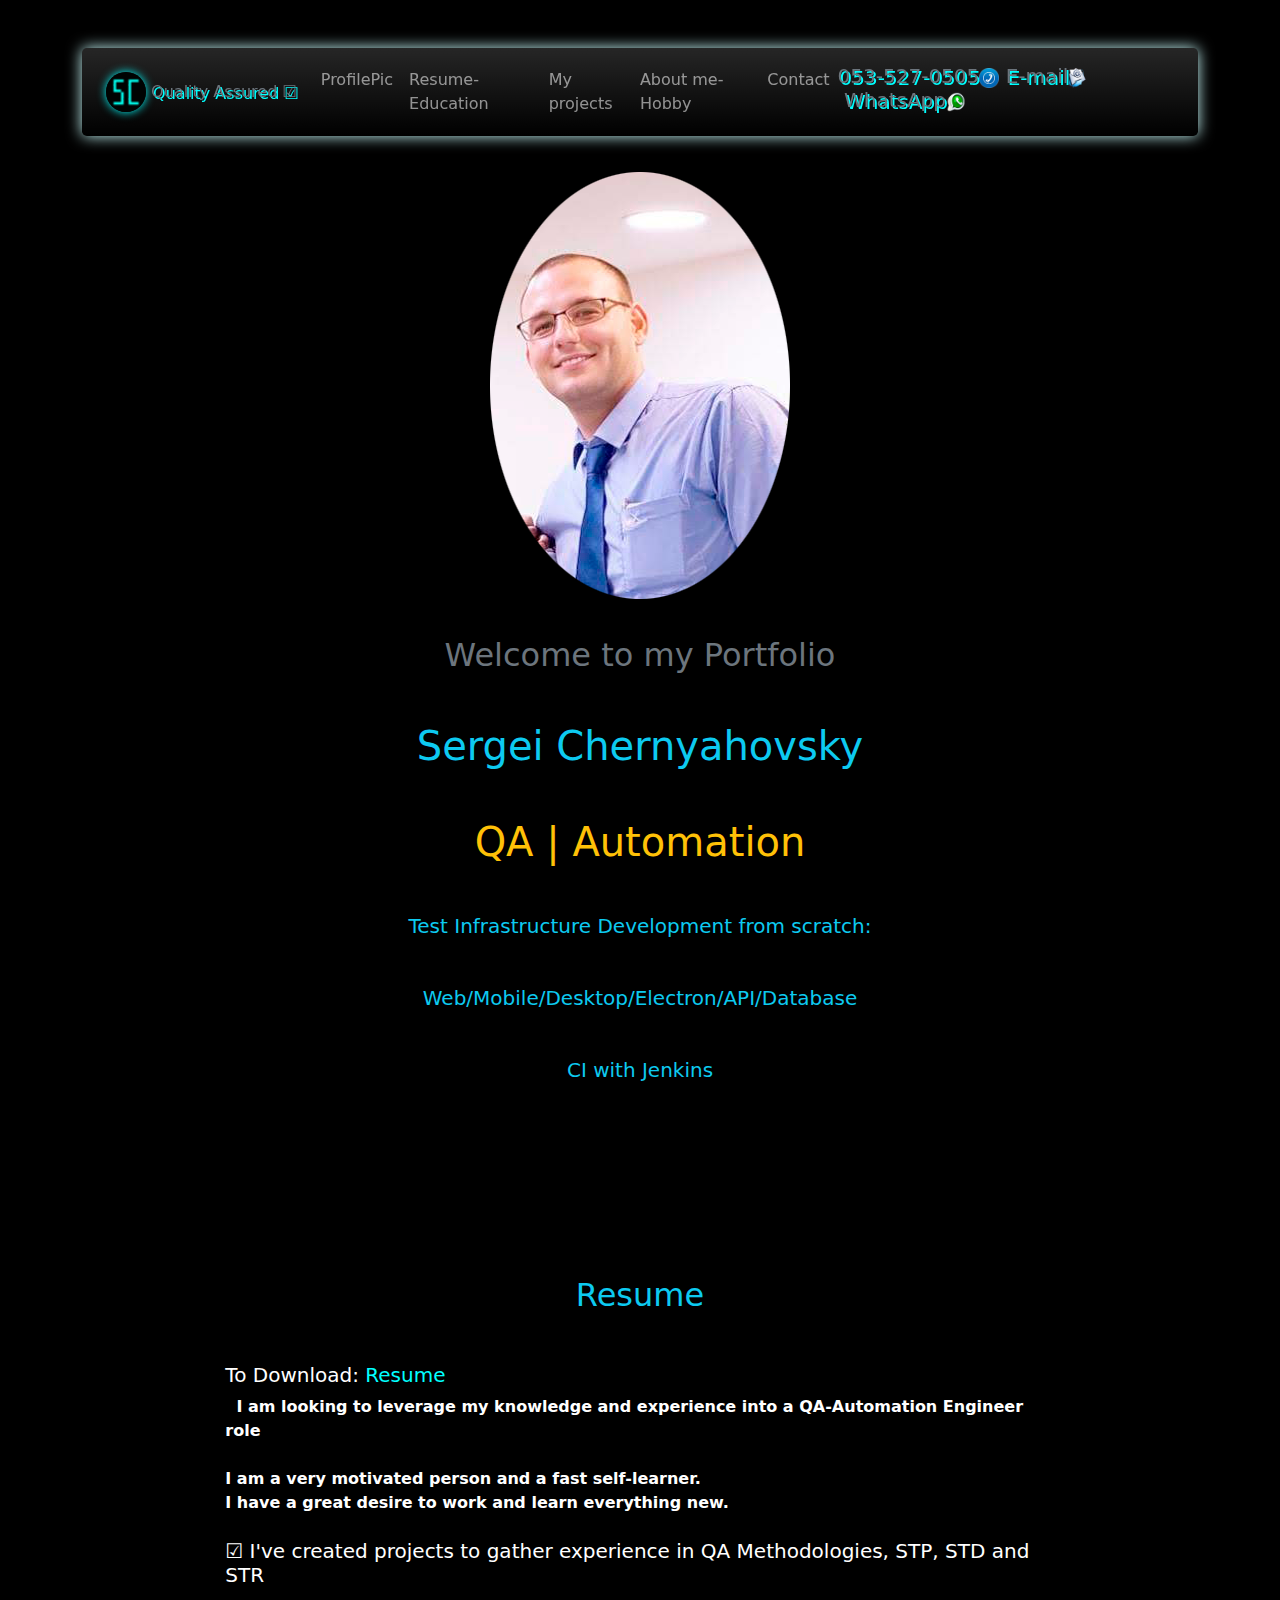
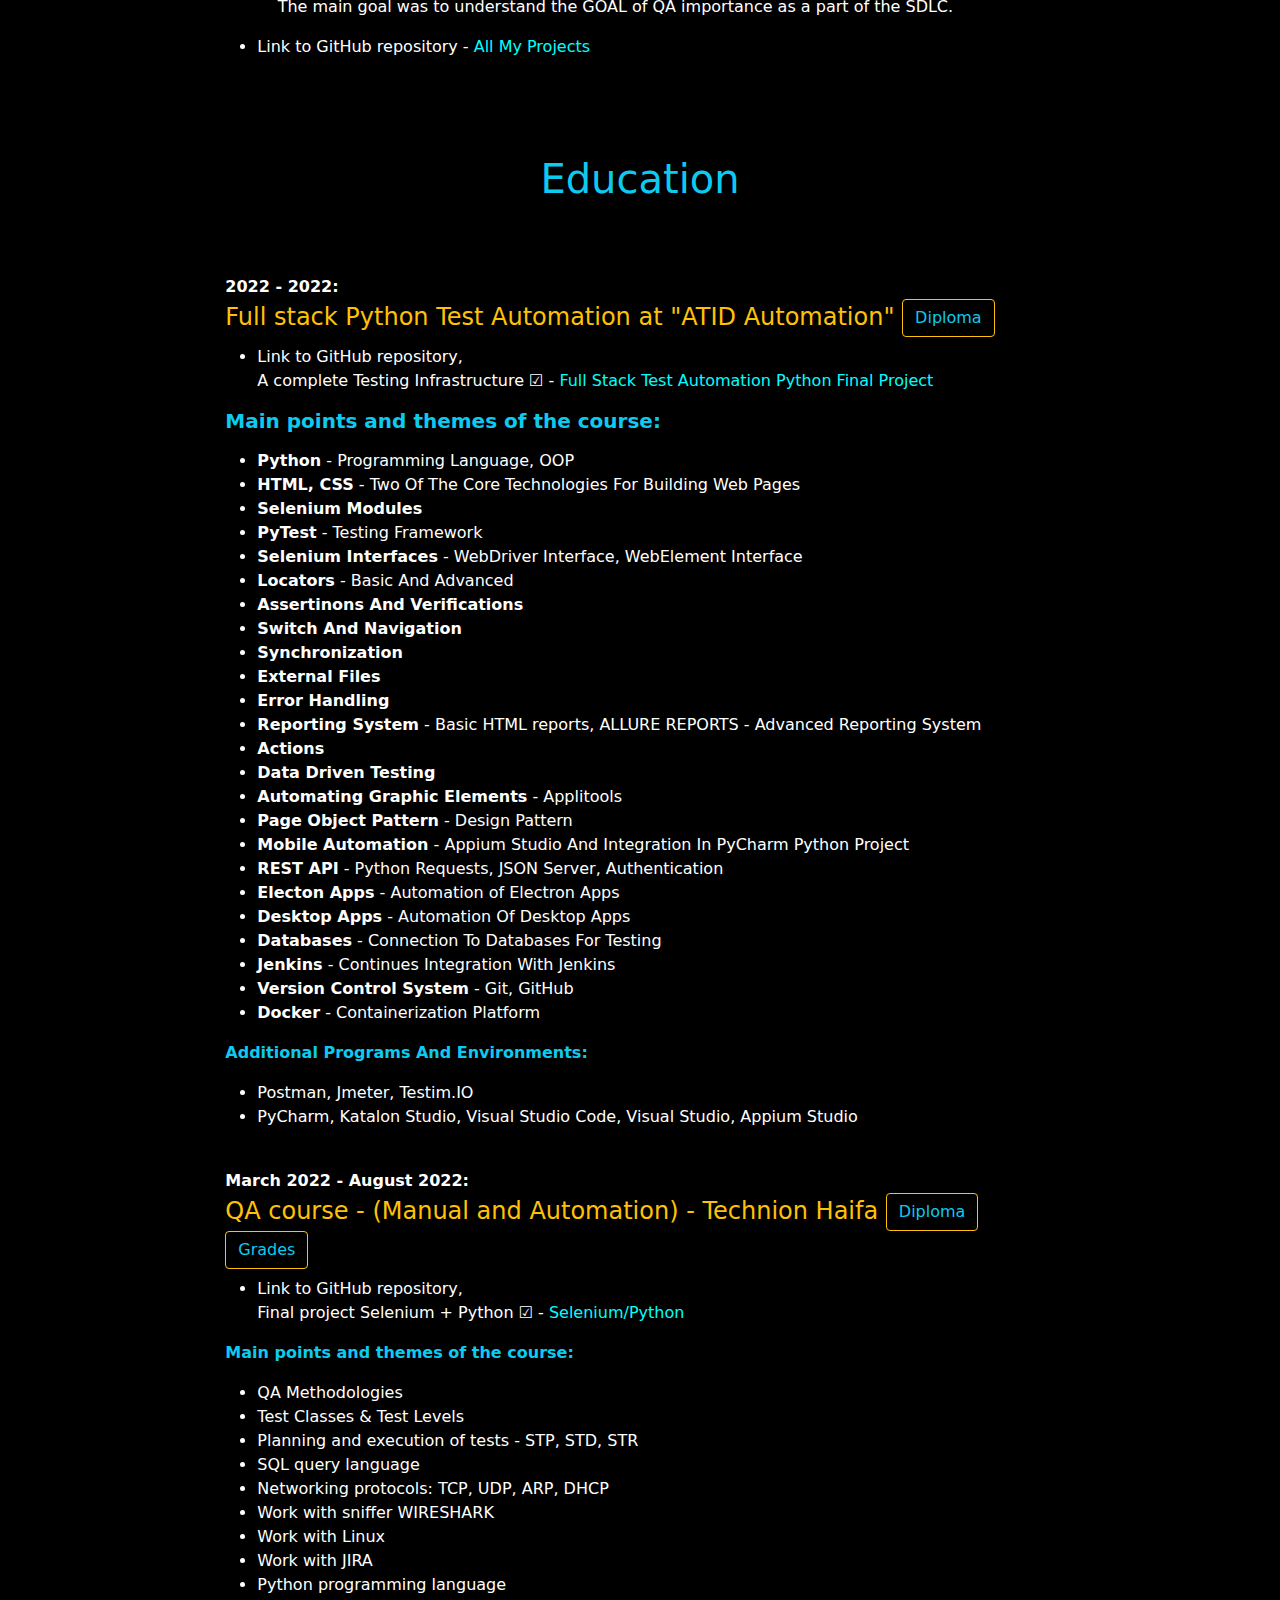
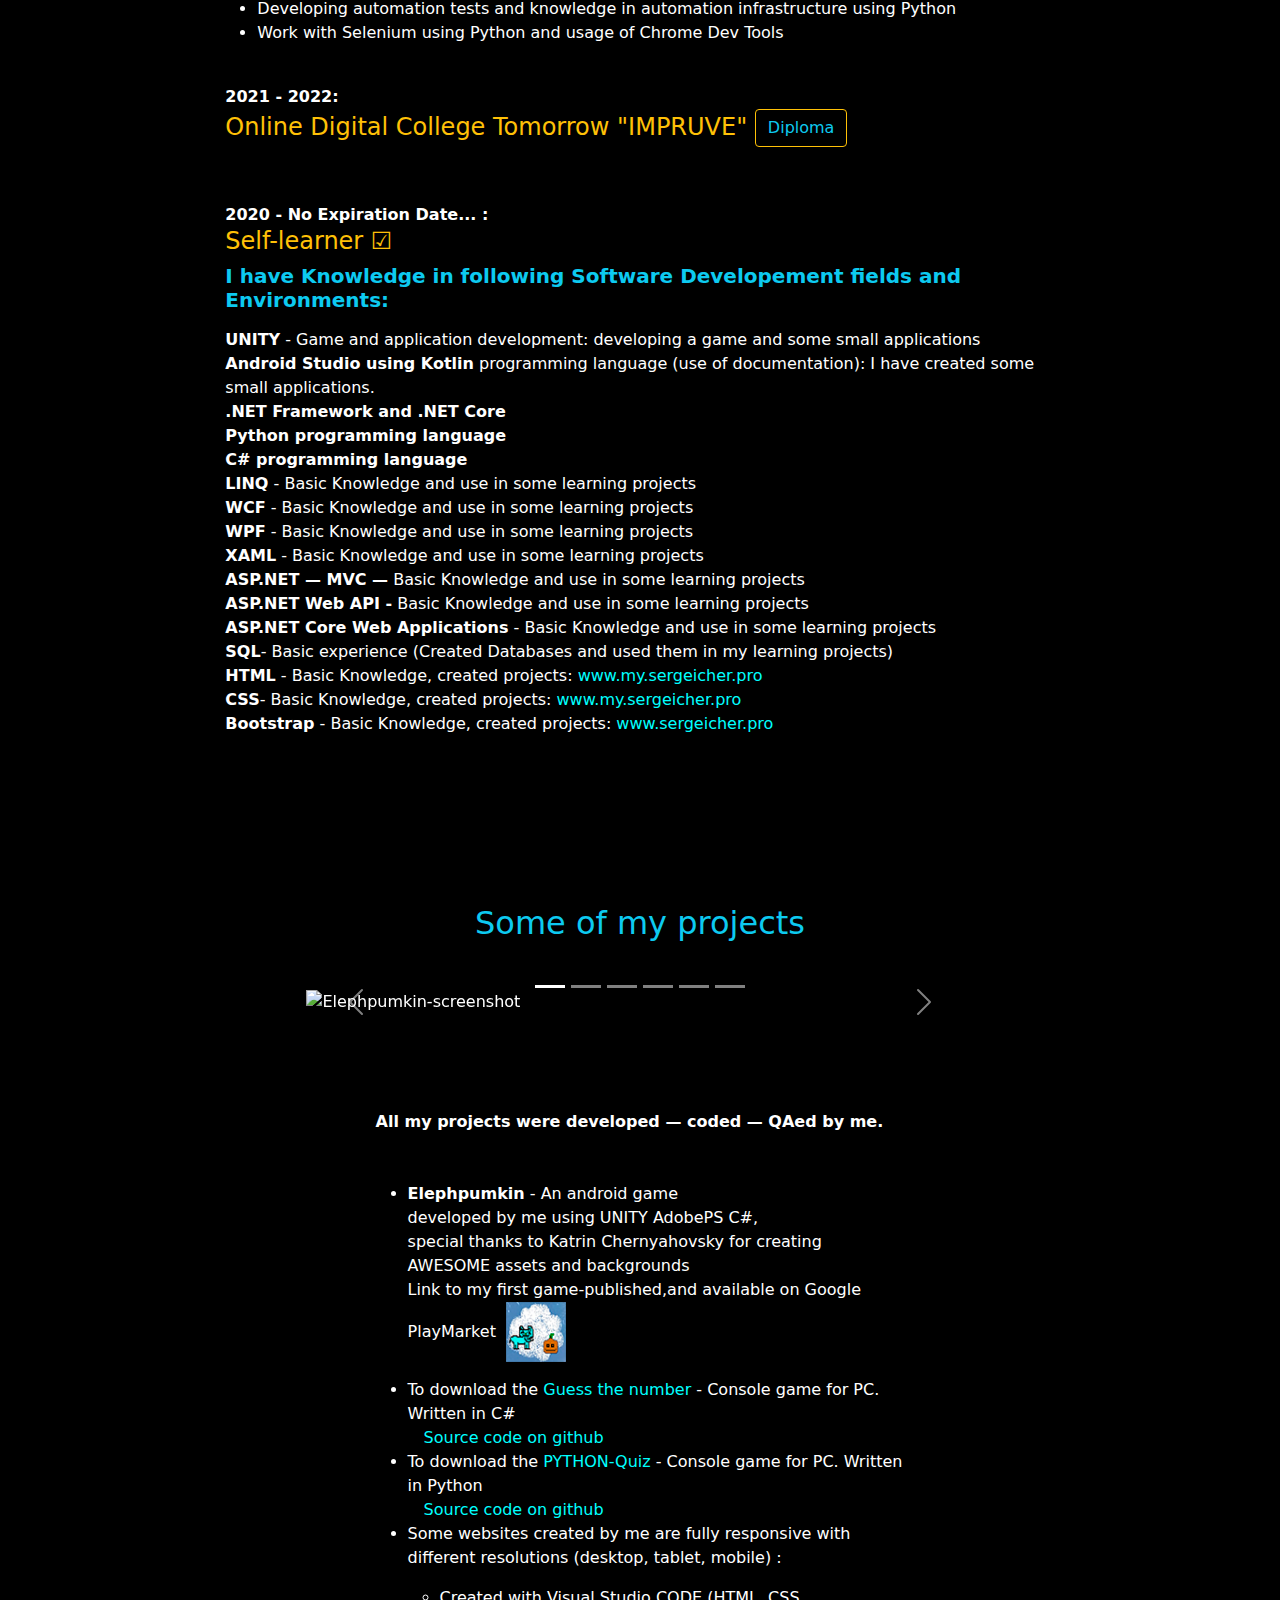
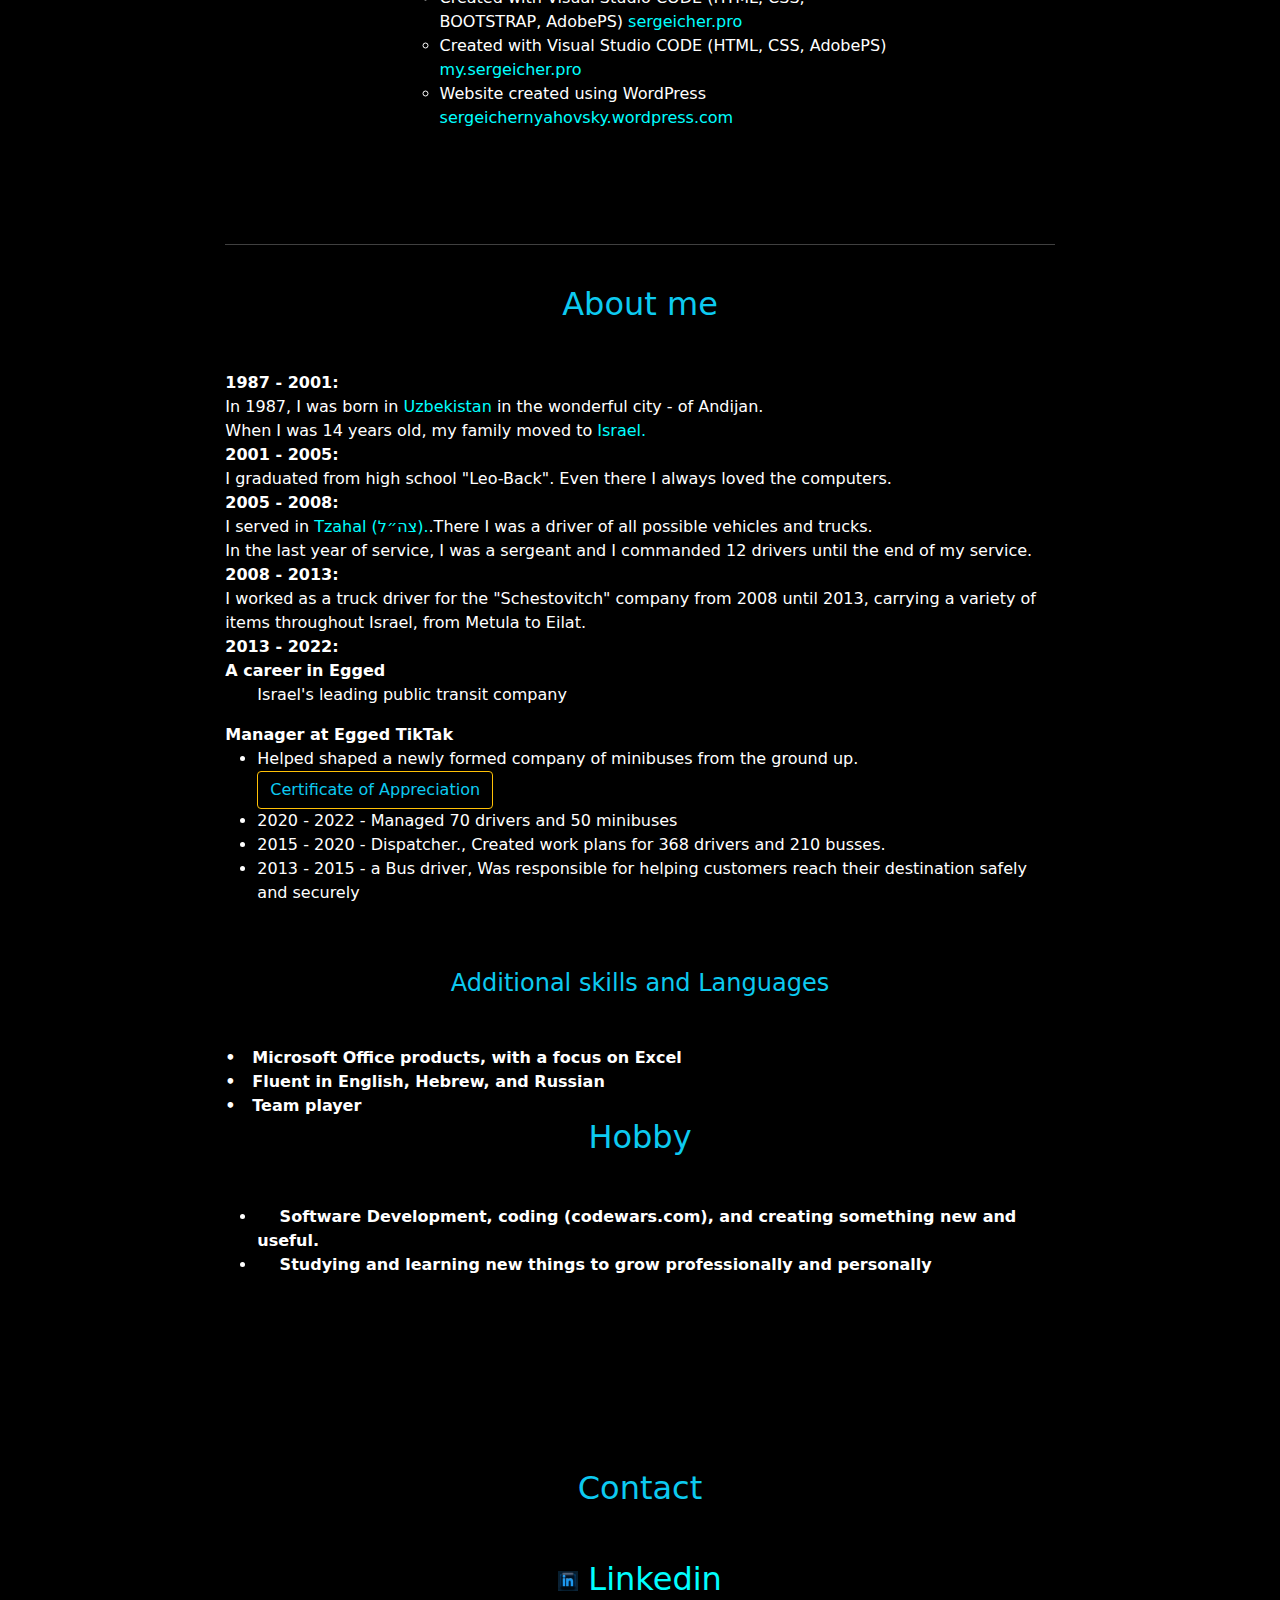
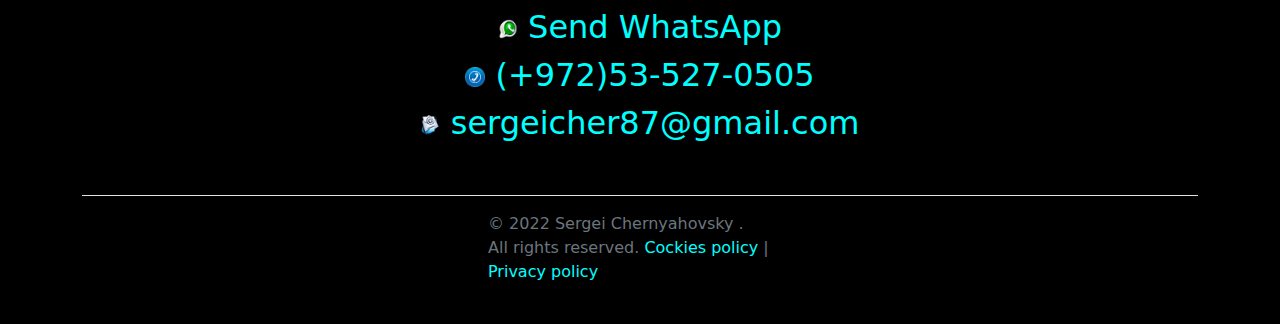
==== commit fc157114: "resume and site updates" ====
--- a/index.html
+++ b/index.html
@@ -36,7 +36,7 @@
                             style="text-shadow: 2px 2px aqua  ;">
                             <img src="images/favicon.png" alt="Logo"
                                 style="width: 40px; border-radius: 50%; box-shadow: 0 0 10px aqua;">
-                            Develop-Code-QA-Sleep-Repeat
+                            Quality Assured &#9745;
                         </a>
                         <button class="navbar-toggler" type="button" data-bs-toggle="collapse"
                             data-bs-target="#navbarText" aria-controls="navbarText" aria-expanded="false"
@@ -85,8 +85,10 @@
 
     <h2 class="text-muted text-center mb-5">Welcome to my Portfolio</h2>
     <h1 class="text-info text-center mb-5">Sergei Chernyahovsky</h1>
-    <h1 class="text-info text-center text-warning mb-5">Automation Infrastructure Developer</h1>
-    <h4 class="text-info text-center mb-5">Web/Mobile/Desktop/Electron/API/Database/Jenkins</h4>
+    <h1 class="text-info text-center text-warning mb-5">QA | Automation</h1>
+    <h5 class="text-info text-center mb-5">Test Infrastructure Development from scratch:</h5>
+    <h5 class="text-info text-center mb-5">Web/Mobile/Desktop/Electron/API/Database</h5>
+    <h5 class="text-info text-center mb-5">CI with Jenkins</h5>
     <!---------------------- Resume ---------------------->
     <div class="hidden" style="height: 50px;"></div>
     <div class="container text-light mt-5 mb-5 pt-5">
@@ -94,13 +96,13 @@
     </div>
     <div class="container col-md-8 text-white">
         <p class="mt-5  text-break">
-        <h5>To Download: <a href="download/resumeSergeiChernyahovsky.docx" target="_blank"
+        <h5>To Download: <a href="download/QA-AutomationDeveloperSergeiChernyahovsky.docx" target="_blank"
                 onMouseOver="this.style.color='white'" onMouseOut="this.style.color='aqua'">Resume</a> 
             <!--<a href="download/resumeSergeiCherPersonally.docx" target="_blank" onMouseOver="this.style.color='white'"
                 onMouseOut="this.style.color='aqua'">CV for private individuals</a>-->
         </h5>
         <!----------------------------------------------------------------------------------------------->
-        <strong> &nbsp; I am looking to leverage my knowledge and experience into a QA-Automation Engineer<br><br>
+        <strong> &nbsp; I am looking to leverage my knowledge and experience into a QA-Automation Engineer role<br><br>
             I am a very motivated person and a fast self-learner.<br>
             I have a great desire to work and learn everything new.
         </strong><br><br>
@@ -108,7 +110,7 @@
         <ul>
             &nbsp; &nbsp; The main goal was to understand the GOAL of QA importance as a
             part of the
-            project life cycle.
+            SDLC.
         </ul>
         <ul>
             <li>Link to GitHub repository -
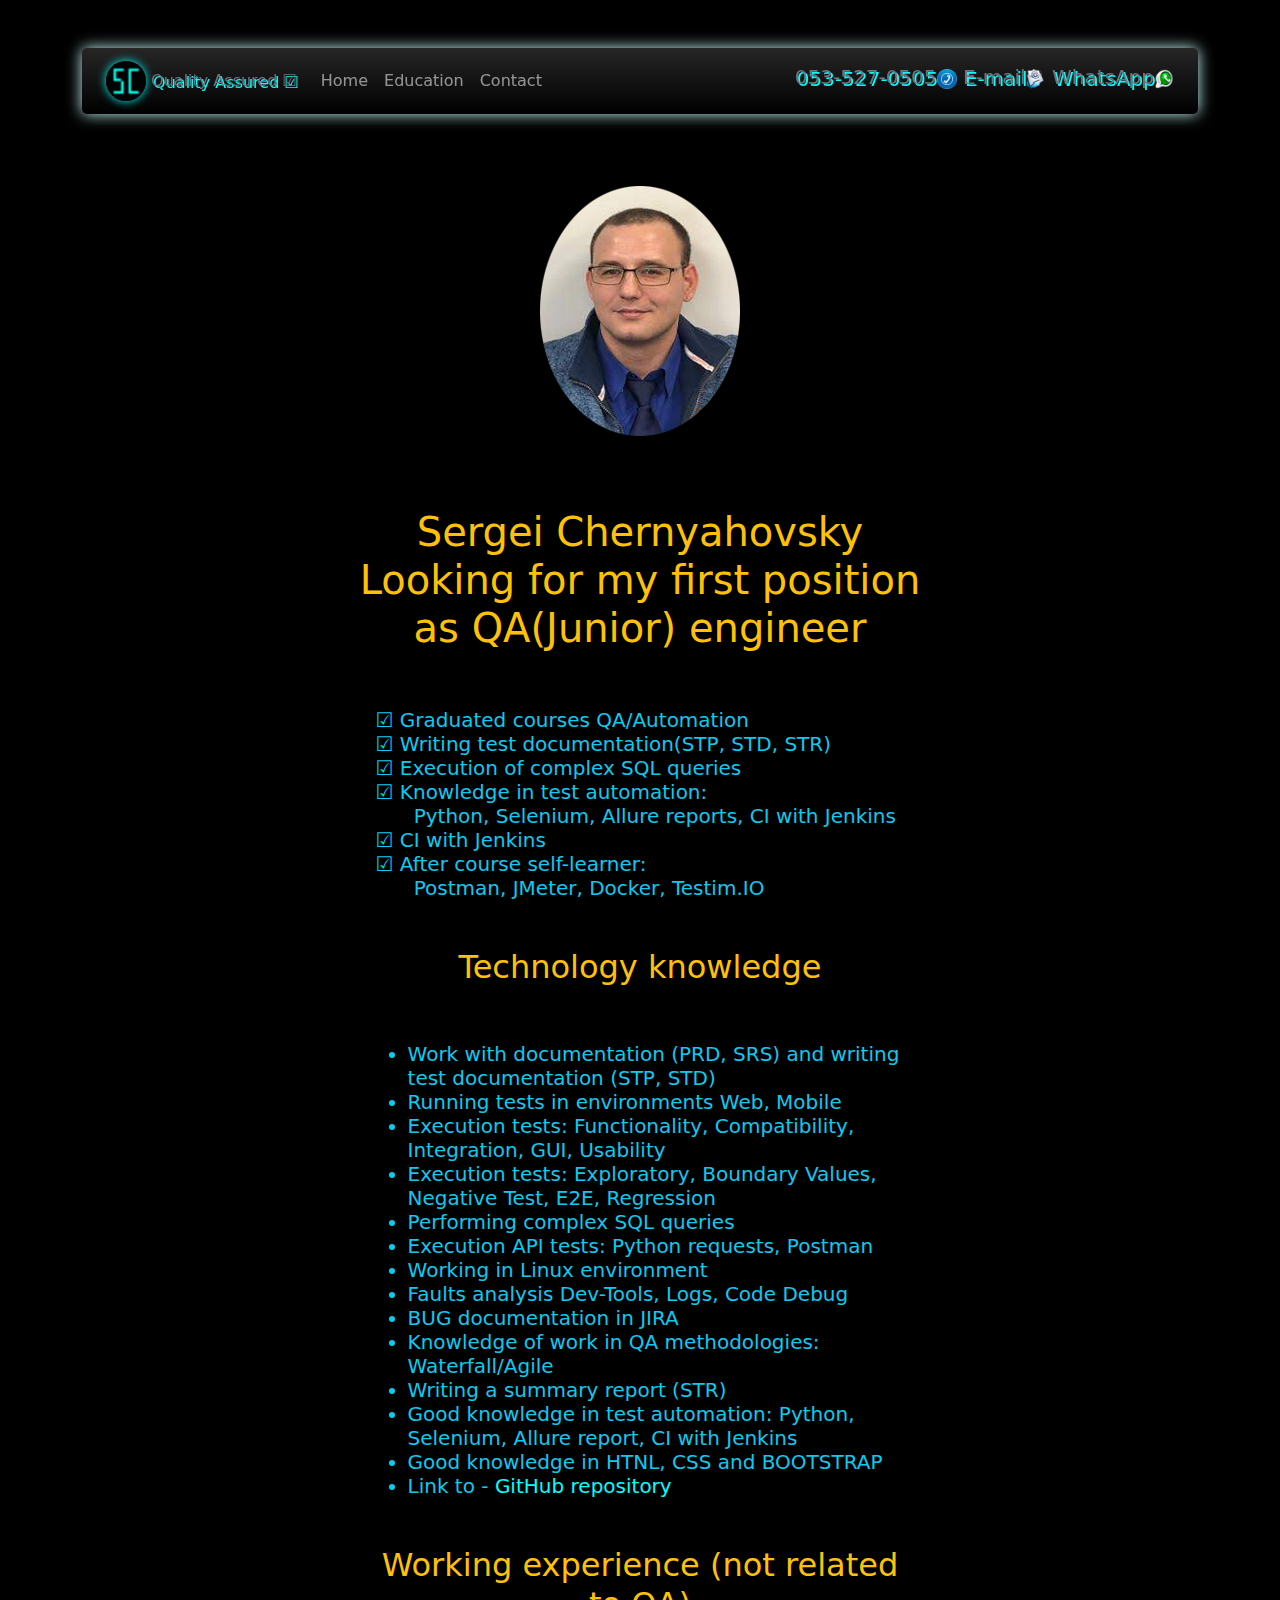
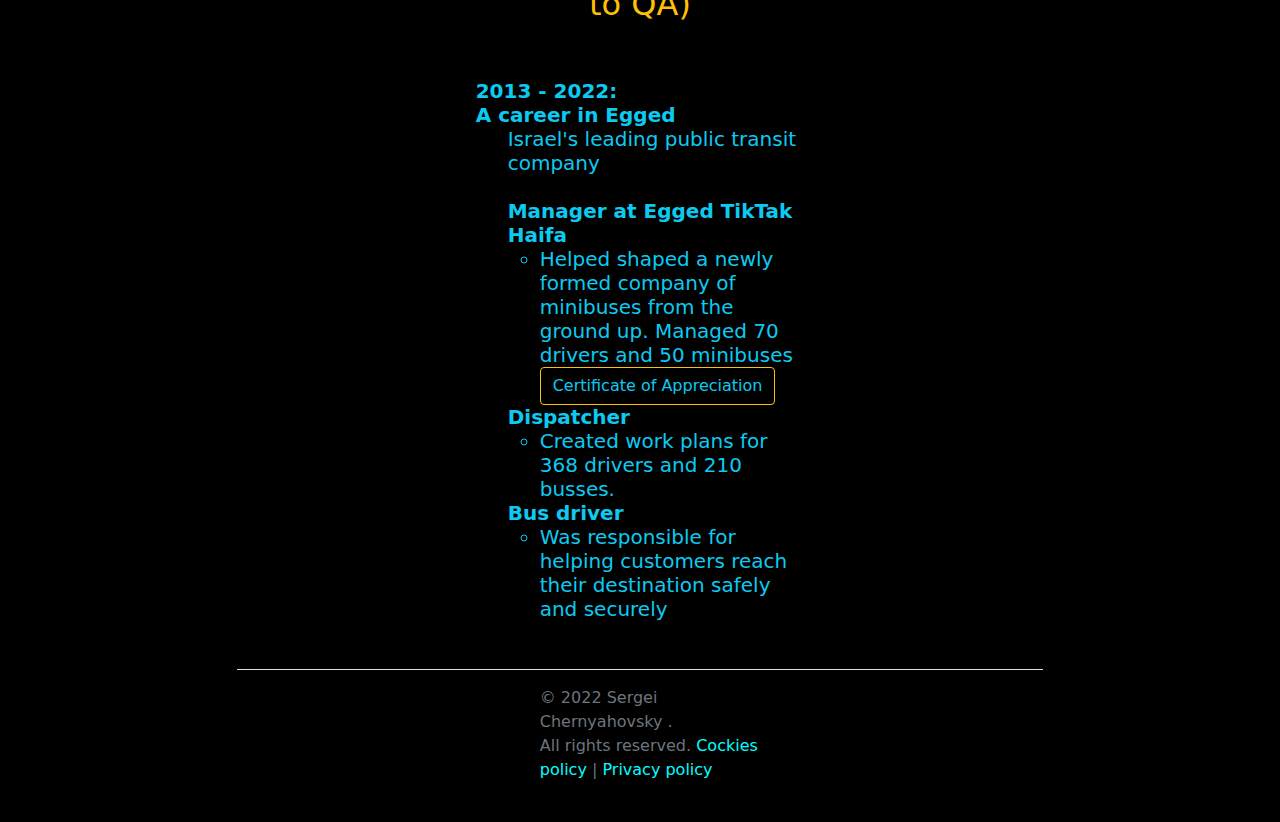
==== commit 431f8c20: "Completely new Website, oriented to QA" ====
--- a/index.html
+++ b/index.html
@@ -23,9 +23,7 @@
 <body style="background-color: black;">
 
 
-    <!-- hidden classes to jump positions-->
-    <div id="top" class="hidden"></div>
-    <!---------------------- Navbar ---------------------->
+    <!-------------------------------------------- Navbar -------------------------------------------->
     <div class="container sticky-top mt-5">
         <div class="row">
             <div class="col">
@@ -46,20 +44,16 @@
                         <div class="collapse navbar-collapse" id="navbarText">
                             <ul class="navbar-nav me-auto mb-2 mb-lg-0">
                                 <li class="nav-item">
-                                    <a class="nav-link" aria-current="page" href="#top">ProfilePic</a>
+                                    <a class="nav-link" aria-current="page" href="index.html">Home</a>
                                 </li>
                                 <li class="nav-item">
-                                    <a class="nav-link" href="#res">Resume-Education</a>
+                                    <a class="nav-link" href="education.html">Education</a>
                                 </li>
+                                <!-- <li class="nav-item"> -->
+                                    <!-- <a class="nav-link"  href="about.html">About me(Hobby)</a> -->
+                                <!-- </li> -->
                                 <li class="nav-item">
-                                    <a class="nav-link" href="#proj">My projects</a>
-                                </li>
-
-                                <li class="nav-item">
-                                    <a class="nav-link" href="#bout">About me-Hobby</a>
-                                </li>
-                                <li class="nav-item">
-                                    <a class="nav-link" href="#cont">Contact</a>
+                                    <a class="nav-link" href="contacts.html">Contact</a>
                                 </li>
                             </ul>
                             <span class="navbar-text text-muted " style="text-shadow: 2px 2px aqua;">
@@ -80,571 +74,178 @@
             </div>
         </div>
     </div>
-    <!----------------------progfilePicture ---------------------->
-    <img src="download/profilePic.png" class="rounded mx-auto d-block" alt="profilePicture">
-
-    <h2 class="text-muted text-center mb-5">Welcome to my Portfolio</h2>
-    <h1 class="text-info text-center mb-5">Sergei Chernyahovsky</h1>
-    <h1 class="text-info text-center text-warning mb-5">QA | Automation</h1>
-    <h5 class="text-info text-center mb-5">Test Infrastructure Development from scratch:</h5>
-    <h5 class="text-info text-center mb-5">Web/Mobile/Desktop/Electron/API/Database</h5>
-    <h5 class="text-info text-center mb-5">CI with Jenkins</h5>
-    <!---------------------- Resume ---------------------->
-    <div class="hidden" style="height: 50px;"></div>
-    <div class="container text-light mt-5 mb-5 pt-5">
-        <h2 class="text-info text-center mb-5">Resume</h2>
+
+    <!-------------------------------------------- progfilePicture -------------------------------------------->
+    <br><br><br>
+    <div class="container col-xl-8">
+        <img src="images/profilePic.png" class="rounded mx-auto d-block" alt="profilePicture">
+        <!-------------------------------------------- homeHeader -------------------------------------------->
+        <br><br><br>
+        <h1 class="text-warning text-center">Sergei Chernyahovsky<br>
+            Looking for my first position<br>
+            as QA(Junior) engineer</h1>
+        <div class="container col-xl-8 text-info  me-xxl-5 mb-5 pt-5">
+            <h5 class="text-info  mb-5 ml-5">
+                <ul class="no-bullets">
+                    <li>
+                        &#9745; Graduated courses QA/Automation
+                    </li>
+                    <li>
+                        &#9745; Writing test documentation(STP, STD, STR)
+                    </li>
+                    <li>
+                        &#9745; Execution of complex SQL queries
+                    </li>
+                    <li>
+                        &#9745; Knowledge in test automation:
+                    </li>
+                    <li>
+                        &nbsp; &nbsp; &nbsp; Python, Selenium, Allure reports, CI with Jenkins
+                    </li>
+                    <li>
+                        &#9745; CI with Jenkins
+                    </li>
+                    <li>
+                        &#9745; After course self-learner:
+                    </li>
+                    <li>
+                        &nbsp; &nbsp; &nbsp; Postman, JMeter, Docker, Testim.IO
+                    </li>
+                </ul>
+            </h5>
+        </div>
     </div>
-    <div class="container col-md-8 text-white">
-        <p class="mt-5  text-break">
-        <h5>To Download: <a href="download/QA-AutomationDeveloperSergeiChernyahovsky.docx" target="_blank"
-                onMouseOver="this.style.color='white'" onMouseOut="this.style.color='aqua'">Resume</a> 
-            <!--<a href="download/resumeSergeiCherPersonally.docx" target="_blank" onMouseOver="this.style.color='white'"
-                onMouseOut="this.style.color='aqua'">CV for private individuals</a>-->
-        </h5>
-        <!----------------------------------------------------------------------------------------------->
-        <strong> &nbsp; I am looking to leverage my knowledge and experience into a QA-Automation Engineer role<br><br>
-            I am a very motivated person and a fast self-learner.<br>
-            I have a great desire to work and learn everything new.
-        </strong><br><br>
-        <h5> &#9745; I've created projects to gather experience in QA Methodologies, STP, STD and STR</h5>
-        <ul>
-            &nbsp; &nbsp; The main goal was to understand the GOAL of QA importance as a
-            part of the
-            SDLC.
-        </ul>
-        <ul>
-            <li>Link to GitHub repository -
-                <a href="https://github.com/sergeicher1" target="_blank" onMouseOver="this.style.color='white'"
-                    onMouseOut="this.style.color='aqua'">All My Projects</a>
-            </li>
-        </ul>
-
-        <div class="container text-light mt-5 mb-5 pt-5">
-            <h1 id="res" class="text-info text-center mb-5">Education</<h1>
-        </div><br>
-        <strong>2022 - 2022:</strong>
-        <h4 class="text-warning"> Full stack Python Test Automation at "ATID Automation"
-            <!----------------------------------  Expandable DIPLOMA  QA ------------------------------------------->
-
-            <a class="btn btn-outline-warning text-info" data-bs-toggle="collapse" href="#openDiploma3" role="button"
-                aria-expanded="false" aria-controls="collapseExample">Diploma
-            </a>
-            <!--Expandable-collapse -->
-            <div class="collapse" id="openDiploma3">
-                <div class="card card-body col-8">
-                    <img src="download/TestAutomation.png" alt="QA Test Automation-Diploma">
-                </div>
-            </div>
-        </h4>
-        <ul>
-            <li>Link to GitHub repository,
-                <br> A complete Testing Infrastructure &#9745; -
-                <a href="https://github.com/sergeicher1/FullStackTestAutomationPythonFinalProject" target="_blank"
-                    onMouseOver="this.style.color='white'" onMouseOut="this.style.color='aqua'">Full Stack Test
-                    Automation Python Final Project
-                    <br>
-                </a>
-            </li>
-        </ul>
-        <h5>
-            <p class="text-info fw-bolder">Main points and themes of the course:
-            </p>
-            </h4>
-            <ul>
-                <li>
-                    <strong>Python</strong> - Programming Language, OOP
-                </li>
-                <li>
-                    <strong>HTML, CSS</strong> - Two Of The Core Technologies For Building Web Pages
-                </li>
-                <li>
-                    <strong>Selenium Modules</strong>
-                </li>
-                <li>
-                    <strong>PyTest</strong> - Testing Framework
-                </li>
-                <li>
-                    <strong>Selenium Interfaces</strong> - WebDriver Interface, WebElement Interface
-                </li>
-                <li>
-                    <strong>Locators</strong> - Basic And Advanced
-                </li>
-                <li>
-                    <strong>Assertinons And Verifications</strong>
-                </li>
-                <li>
-                    <strong>Switch And Navigation</strong>
-                </li>
-                <li>
-                    <strong>Synchronization</strong>
-                </li>
-                <li>
-                    <strong>External Files</strong>
-                </li>
-                <li>
-                    <strong>Error Handling</strong>
-                </li>
-                <li>
-                    <strong>Reporting System</strong> - Basic HTML reports, ALLURE REPORTS - Advanced Reporting System
-                </li>
-                <li>
-                    <strong>Actions</strong>
-                </li>
-                <li>
-                    <strong>Data Driven Testing</strong>
-                </li>
-                <li>
-                    <strong>Automating Graphic Elements</strong> - Applitools
-                </li>
-                <li>
-                    <strong>Page Object Pattern</strong> - Design Pattern
-                </li>
-                <li>
-                    <strong>Mobile Automation</strong> - Appium Studio And Integration In PyCharm Python Project
-                </li>
-                <li>
-                    <strong>REST API</strong> - Python Requests, JSON Server, Authentication
-                </li>
-                <li>
-                    <strong>Electon Apps</strong> - Automation of Electron Apps
-                </li>
-                <li>
-                    <strong>Desktop Apps</strong> - Automation Of Desktop Apps
-                </li>
-                <li>
-                    <strong>Databases</strong> - Connection To Databases For Testing
-                </li>
-                <li>
-                    <strong>Jenkins</strong> - Continues Integration With Jenkins
-                </li>
-                <li>
-                    <strong>Version Control System</strong> - Git, GitHub
-                </li>
-                <li>
-                    <strong>Docker</strong> - Containerization Platform
-                </li>
-            </ul>
-            <p class="text-info fw-bolder">Additional Programs And Environments:</p>
-            <ul>
-                <li>
-                    Postman, Jmeter, Testim.IO
-                </li>
-                <li>
-                    PyCharm, Katalon Studio, Visual Studio Code, Visual Studio, Appium Studio
-                </li>
-            </ul>
-            <br>
-            <strong>March 2022 - August 2022:</strong>
-            <h4 class="text-warning"> QA course - (Manual and Automation) - Technion Haifa
-                <!----------------------------------  Expandable DIPLOMA  QA ------------------------------------------->
-
-                <a class="btn btn-outline-warning text-info" data-bs-toggle="collapse" href="#openDiploma2"
-                    role="button" aria-expanded="false" aria-controls="collapseExample">Diploma
-                </a>
-                <!--Expandable-collapse -->
-                <div class="collapse" id="openDiploma2">
-                    <div class="card card-body col-8">
-                        <img src="download/QATechnion.png" alt="Qa-Diploma">
-                    </div>
-                </div>
-                <a class="btn btn-outline-warning text-info" data-bs-toggle="collapse" href="#openGrades" role="button"
-                    aria-expanded="false" aria-controls="collapseExample">Grades
-                </a>
-                <!--Expandable-collapse -->
-                <div class="collapse" id="openGrades">
-                    <div class="card card-body col-8">
-                        <img src="download/GradesQATechnion.PNG" alt="Qa-Grades">
-                    </div>
-                </div>
-            </h4>
-            <ul>
-                <li>Link to GitHub repository,
-                    <br> Final project Selenium + Python &#9745; -
-                    <a href="https://github.com/sergeicher1/ProjectCourseQA-Selenium" target="_blank"
-                        onMouseOver="this.style.color='white'" onMouseOut="this.style.color='aqua'">Selenium/Python
-                        <br>
-                    </a>
-                </li>
-            </ul>
-            <p>
-            <p class="text-info fw-bolder">Main points and themes of the course:</p>
-            <ul>
-                <li>
-                    QA Methodologies
-                </li>
-                <li>
-                    Test Classes & Test Levels
-                </li>
-                <li>
-                    Planning and execution of tests - STP, STD, STR
-                </li>
-                <li>
-                    SQL query language
-                </li>
-                <li>
-                    Networking protocols: TCP, UDP, ARP, DHCP
-                </li>
-                <li>
-                    Work with sniffer WIRESHARK
-                </li>
-                <li>
-                    Work with Linux
-                </li>
-                <li>
-                    Work with JIRA
-                </li>
-                <li>
-                    Python programming language
-                </li>
-                <li>
-                    Developing automation tests and knowledge in automation infrastructure using Python
-                </li>
-                <li>
-                    Work with Selenium using Python and usage of Chrome Dev Tools
-                </li>
-            </ul>
-            </p>
-            <br>
-            <strong>2021 - 2022:</strong>
-            <h4 class="text-warning">Online Digital College Tomorrow "IMPRUVE"
-                <!----------------------------------  Expandable DIPLOMA  ------------------------------------------->
-                <a class="btn btn-outline-warning text-info" data-bs-toggle="collapse" href="#openDiploma1"
-                    role="button" aria-expanded="false" aria-controls="collapseExample">Diploma
-                </a>
-                <!--Expandable-collapse -->
-                <div class="collapse" id="openDiploma1">
-                    <div class="card card-body col-8">
-                        <img src="download/Digital College Tomorrow IMPRUVE.png" alt="Digital College Tomorrow" IMPRUVE>
-                    </div>
-                </div>
-            </h4>
-            <br>
-            <br>
-            <strong>2020 - No Expiration Date... :</strong>
-            <h4 class="text-warning"> Self-learner &#9745;</h4>
-            <h5>
-                <p class="text-info fw-bolder">I have Knowledge in following Software Developement fields and
-                    Environments:</p>
+    <!-------------------------------------------- technologyKnowledge -------------------------------------------->
+
+    <div class="container col-xl-8">
+        <h2 class="text-warning text-center">Technology knowledge</h2>
+        <div class="container col-xl-8 text-info  ml mb-5 pt-5">
+            <h5 class="text-info  mb-5 ml-5">
+                <ul>
+                    <li>
+                        Work with documentation (PRD, SRS) and writing test documentation (STP, STD)
+                    </li>
+                    <li>
+                        Running tests in environments Web, Mobile
+                    </li>
+                    <li>
+                        Execution tests: Functionality, Compatibility, Integration, GUI, Usability
+                    </li>
+                    <li>
+                        Execution tests: Exploratory, Boundary Values, Negative Test, E2E, Regression
+                    </li>
+                    <li>
+                        Performing complex SQL queries
+                    </li>
+                    <li>
+                        Execution API tests: Python requests, Postman
+                    </li>
+                    <li>
+                        Working in Linux environment
+                    </li>
+                    <li>
+                        Faults analysis Dev-Tools, Logs, Code Debug
+                    </li>
+                    <li>
+                        BUG documentation in JIRA
+                    </li>
+                    <li>
+                        Knowledge of work in QA methodologies: Waterfall/Agile
+                    </li>
+                    <li>
+                        Writing a summary report (STR)
+                    </li>
+                    <li>
+                        Good knowledge in test automation: Python, Selenium, Allure report, CI with Jenkins
+                    </li>
+                    <li>
+                        Good knowledge in HTNL, CSS and BOOTSTRAP
+                    </li>
+                    <li>Link to  -
+                        <a href="https://github.com/sergeicher1" target="_blank" onMouseOver="this.style.color='white'"
+                            onMouseOut="this.style.color='aqua'">GitHub repository</a>
+                    </li>
+                </ul>
             </h5>
-            <strong>UNITY</strong> - Game and application development: developing a game and some small
-            applications<br>
-            <strong>Android Studio using Kotlin</strong> programming language (use of documentation): I have created
-            some
-            small applications.<br>
-            <strong>.NET Framework and .NET Core</strong><br>
-            <strong>Python programming language</strong><br>
-            <strong>C# programming language</strong><br>
-            <strong>LINQ</strong> - Basic Knowledge and use in some learning projects<br>
-            <strong>WCF</strong> - Basic Knowledge and use in some learning projects<br>
-            <strong>WPF</strong> - Basic Knowledge and use in some learning projects<br>
-            <strong>XAML</strong> - Basic Knowledge and use in some learning projects<br>
-            <strong>ASP.NET — MVC —</strong> Basic Knowledge and use in some learning projects<br>
-            <strong>ASP.NET Web API -</strong> Basic Knowledge and use in some learning projects<br>
-            <strong>ASP.NET Core Web Applications</strong> - Basic Knowledge and use in some learning projects<br>
-            <strong>SQL</strong>- Basic experience (Created Databases and used them in my learning projects)<br>
-            <strong>HTML</strong> - Basic Knowledge, created projects: <a href="http://my.sergeicher.pro/"
-                target="_blank" onMouseOver="this.style.color='white'"
-                onMouseOut="this.style.color='aqua'">www.my.sergeicher.pro</a><br>
-            <strong>CSS</strong>- Basic Knowledge, created projects: <a href="http://my.sergeicher.pro/" target="_blank"
-                onMouseOver="this.style.color='white'"
-                onMouseOut="this.style.color='aqua'">www.my.sergeicher.pro</a><br>
-            <strong>Bootstrap</strong> - Basic Knowledge, created projects: <a href="http://sergeicher.pro/"
-                target="_blank" onMouseOver="this.style.color='white'"
-                onMouseOut="this.style.color='aqua'">www.sergeicher.pro</a><br><br>
-            <div id="proj" class="hidden"></div>
-            <!---------------------- Projects Slideshow on main screen ---------------------->
-            <div class="container mt-5 mb-5">
-                <div class="row">
-                    <div class="col-md-1"></div>
-                    <div class="col-md-10">
-                        <div class="comtaiiner text-white mt-5 pt-5">
-                            <h2 class="text-info text-center mb-5">Some of my projects</h2>
-                            <div id="carouselExampleCaptions" class="carousel slide text-white" data-bs-ride="carousel">
-                                <div class="carousel-indicators">
-                                    <button type="button" data-bs-target="#carouselExampleCaptions" data-bs-slide-to="0"
-                                        class="active" aria-current="true" aria-label="Slide 1"></button>
-                                    <button type="button" data-bs-target="#carouselExampleCaptions" data-bs-slide-to="1"
-                                        aria-label="Slide 2"></button>
-                                    <button type="button" data-bs-target="#carouselExampleCaptions" data-bs-slide-to="2"
-                                        aria-label="Slide 3"></button>
-                                    <button type="button" data-bs-target="#carouselExampleCaptions" data-bs-slide-to="3"
-                                        aria-label="Slide 3"></button>
-                                    <button type="button" data-bs-target="#carouselExampleCaptions" data-bs-slide-to="4"
-                                        aria-label="Slide 3"></button>
-                                    <button type="button" data-bs-target="#carouselExampleCaptions" data-bs-slide-to="5"
-                                        aria-label="Slide 3"></button>
-                                </div>
-                                <div class="carousel-inner">
-                                    <div class="carousel-item active">
-                                        <img src="images/Elephpumkin.PNG" class="d-block w-100"
-                                            alt="Elephpumkin-screenshot">
-                                        <div class="carousel-caption d-none d-md-block">
-                                            <h5 class="text-warning">Elephpumkin</h5>
-                                            <p>An Android game - created in unity coded in C#</p>
-                                        </div>
-                                    </div>
-                                    <div class="carousel-item">
-                                        <img src="images/Elephpumkin1.PNG" class="d-block w-100"
-                                            alt="Elephpumkin-screenshot">
-                                        <div class="carousel-caption d-none d-md-block">
-                                            <h5 class="text-warning">Elephpumkin</h5>
-                                            <p>An Android game - created in unity coded in C#</p>
-                                        </div>
-                                    </div>
-                                    <div class="carousel-item">
-                                        <img src="images/Elephpumkin2.PNG" class="d-block w-100"
-                                            alt="Elephpumkin-screenshot">
-                                        <div class="carousel-caption d-none d-md-block">
-                                            <h5 class="text-warning">Elephpumkin</h5>
-                                            <p>An Android game - created in unity coded in C#</p>
-                                        </div>
-                                    </div>
-                                    <div class="carousel-item">
-                                        <img src="images/Elephpumkin3.PNG" class="d-block w-100"
-                                            alt="Elephpumkin-screenshot">
-                                        <div class="carousel-caption d-none d-md-block">
-                                            <h5 class="text-warning">Elephpumkin</h5>
-                                            <p class="text-info bg-dark">An Android game - created in unity coded in
-                                                C#
-                                            </p>
-                                        </div>
-                                    </div>
-                                    <div class="carousel-item">
-                                        <img src="images/sc.sergeicher.pro.PNG" class="d-block w-100"
-                                            alt="Screen of sc.sergeicher.pro">
-                                        <div class="carousel-caption d-none d-md-block">
-                                            <h5 class="text-warning">sc.sergeicher.pro</h5>
-                                            <p>Website created using HTML and CSS only </p>
-                                        </div>
-                                    </div>
-                                    <div class="carousel-item">
-                                        <img src="images/my.sergeicher.pro.PNG" class="d-block w-100"
-                                            alt="Screen of my.sergeicher.pro">
-                                        <div class="carousel-caption d-none d-md-block">
-                                            <h5 class="text-warning">my.sergeicher.pro</h5>
-                                            <p>Website created using HTML, CSS and BOOTSRAP</p>
-                                        </div>
+        </div>
+
+        <!-------------------------------------------- workingExperience -------------------------------------------->
+
+        <div class="container col-xl-8">
+            <h2 class="text-warning text-center">Working experience (not related to QA)</h2>
+            <div class="container col-xl-8 text-info  ml mb-5 pt-5">
+                <h5 class="text-info  mb-5 ml-5">
+                    <strong>
+                        2013 - 2022:<br>
+                        A career in Egged
+                    </strong>
+                    <ul>
+                        Israel's leading public transit company<br><br>
+                        <strong>
+                            Manager at Egged TikTak Haifa
+                        </strong>
+                        <ul>
+                            <li>
+                                Helped shaped a newly formed company of minibuses from the ground up. Managed 70 drivers
+                                and 50 minibuses
+                                <a class="btn btn-outline-warning text-info" data-bs-toggle="collapse"
+                                    href="#CertificateofAppreciation" role="button" aria-expanded="false"
+                                    aria-controls="collapseExample">
+                                    Certificate of Appreciation
+                                </a>
+                                <!--Expandable-collapse -->
+                                <div class="collapse" id="CertificateofAppreciation">
+                                    <div class="card card-body col-8">
+                                        <img src="download/TikTak.PNG" alt="
+                                Certificate of Appreciation">
                                     </div>
                                 </div>
-                                <button class="carousel-control-prev" type="button"
-                                    data-bs-target="#carouselExampleCaptions" data-bs-slide="prev">
-                                    <span class="carousel-control-prev-icon" aria-hidden="true"></span>
-                                    <span class="visually-hidden">Previous</span>
-                                </button>
-                                <button class="carousel-control-next" type="button"
-                                    data-bs-target="#carouselExampleCaptions" data-bs-slide="next">
-                                    <span class="carousel-control-next-icon" aria-hidden="true"></span>
-                                    <span class="visually-hidden">Next</span>
-                                </button>
-                            </div>
-                        </div>
-                    </div>
-                    <div class="col-md-1"></div>
-                </div>
-            </div>
-            <!---------------------- List of projects ---------------------->
-            <div class="container col-xl-8 text-white  mt-5 mb-5 pt-5">
-                <strong>All my projects were developed — coded — QAed by me.</strong><br><br><br>
-                <ul>
-                    <li>
-                        <p>
-                            <strong>Elephpumkin</strong> - An android game <br> developed by me using UNITY AdobePS
-                            C#,<br>
-                            special thanks to Katrin Chernyahovsky for creating AWESOME assets and backgrounds<br>
-                            Link
-                            to
-                            my
-                            first game-published,and available on
-                            Google PlayMarket
-                            <a style="margin-left: 1%;"
-                                href="https://play.google.com/store/apps/details?id=com.SC.ElephPumkin&gl=IL"
-                                target="_blank">
-                                <img src="images/linkgame.png" alt="Elephpumkin - on GooglePlay Market"
-                                    style="max-width: 60px; vertical-align: middle;">
-                            </a>
-                        </p>
-                    </li>
-                    <li>
-                        To download the <a href="download/gtnum.rar" target="_blank"
-                            onMouseOver="this.style.color='white'" onMouseOut="this.style.color='aqua'">
-                            Guess the number</a> - Console game for PC. Written in C#
-                        <br>
-                        <a href="https://github.com/sergeicher1/Guess-the-number" target="_blank"
-                            onMouseOver="this.style.color='white'" onMouseOut="this.style.color='aqua'">&emsp;Source
-                            code on
-                            github
-                        </a>
-
-                    </li>
-                    <li>
-                        To download the <a href="download/Python.rar" target="_blank"
-                            onMouseOver="this.style.color='white'" onMouseOut="this.style.color='aqua'">
-                            PYTHON-Quiz</a> - Console game for PC. Written in Python
-                        <br>
-                        <a href="https://github.com/sergeicher1/Python-quiz" target="_blank"
-                            onMouseOver="this.style.color='white'" onMouseOut="this.style.color='aqua'">&emsp;Source
-                            code on
-                            github
-                        </a>
-                    </li>
-
-                    <li>
-                        <p>
-                            Some websites created by me are fully responsive with different resolutions (desktop,
-                            tablet,
-                            mobile) :
-                            <br>
+                            </li>
+                        </ul>
+
+                        <strong>
+                            Dispatcher
+                        </strong>
                         <ul>
                             <li>
-                                Created with Visual Studio CODE (HTML, CSS, BOOTSTRAP, AdobePS)
-                                <a href="http://sergeicher.pro/" target="_blank" onMouseOver="this.style.color='white'"
-                                    onMouseOut="this.style.color='aqua'">sergeicher.pro</a>
-                            </li>
-                            <li>
-                                Created with Visual Studio CODE (HTML, CSS, AdobePS)
-                                <a href="http://my.sergeicher.pro/" target="_blank"
-                                    onMouseOver="this.style.color='white'"
-                                    onMouseOut="this.style.color='aqua'">my.sergeicher.pro</a>
-                            </li>
-                            <li>
-                                Website created using WordPress
-                                <a href="https://sergeichernyahovsky.wordpress.com/" target="_blank"
-                                    onMouseOver="this.style.color='white'"
-                                    onMouseOut="this.style.color='aqua'">sergeichernyahovsky.wordpress.com</a>
+                                Created work plans for 368 drivers and 210 busses.
                             </li>
                         </ul>
-                        </p>
-                    </li>
-                </ul>
+                        <strong>
+                            Bus driver
+                        </strong>
+                        <ul>
+                            <li>
+                                Was responsible for helping customers reach their destination safely and securely
+                            </li>
+                        </ul>
+                    </ul>
+                </h5>
             </div>
-            <!---------------------- About me ---------------------->
-            <div id="bout" class="hidden" style="height: 50px;"></div>
-            <hr><br>
-            <h2 class="text-info text-center mb-5">About me</h2>
-            <strong>1987 - 2001:</strong><br> In 1987, I was born in <a href="https://en.wikipedia.org/wiki/Uzbekistan"
-                target="_blank" onMouseOver="this.style.color='white'"
-                onMouseOut="this.style.color='aqua'">Uzbekistan</a>
-            in the wonderful city - of
-            Andijan.
-            <br> When I was 14 years old, my family moved to <a href="https://en.wikipedia.org/wiki/Israel"
-                target="_blank" onMouseOver="this.style.color='white'"
-                onMouseOut="this.style.color='aqua'">Israel.</a><br>
-            <strong>2001 - 2005:</strong><br> I graduated from high school "Leo-Back". Even there I always loved the
-            computers.
-            <br>
-            <strong>2005 - 2008:</strong><br> I served in <a
-                href="https://en.wikipedia.org/wiki/Israel_Defense_Forces#:~:text='The%20Army%20of%20Defense%20for,Force%2C%20and%20the%20Israeli%20Navy."
-                target="_blank" onMouseOver="this.style.color='white'" onMouseOut="this.style.color='aqua'">Tzahal
-                (צה״ל).</a>.There I was a driver of all possible vehicles and trucks.<br> In the last year of
-            service, I
-            was
-            a sergeant and I commanded 12 drivers until the end of my service.<br>
-            <strong>2008 - 2013:</strong><br> I worked as a truck driver for the "Schestovitch" company from 2008
-            until
-            2013,
-            carrying a variety of items throughout Israel, from Metula to Eilat.<br>
-            <strong>
-                2013 - 2022:<br>
-                A career in Egged
-            </strong>
-            <ul>
-                Israel's leading public transit company
-            </ul>
-            <strong>
-                Manager at Egged TikTak
-            </strong>
-            <ul>
-                <li>
-                    Helped shaped a newly formed company of minibuses from the ground up.
-                    <a class="btn btn-outline-warning text-info" data-bs-toggle="collapse"
-                        href="#CertificateofAppreciation" role="button" aria-expanded="false"
-                        aria-controls="collapseExample">
-                        Certificate of Appreciation
+        </div>
+        <!-------------------------------------------- Section for Footer -------------------------------------------->
+        <div class="container">
+            <footer class="d-flex flex-wrap justify-content-center align-items-center py-3 my-4 border-top">
+                <div class="col-md-4 d-flex align-items-center">
+                    <a href="/" class="mb-1 me-1 mb-md-0 text-muted text-decoration-none lh-1">
+                        <svg class="bi" width="30" height="24">
+                            <use xlink:href="#" />
+                        </svg>
                     </a>
-                    <!--Expandable-collapse -->
-                    <div class="collapse" id="CertificateofAppreciation">
-                        <div class="card card-body col-8">
-                            <img src="download/TikTak.PNG" alt="
-                        Certificate of Appreciation">
-                        </div>
-                    </div>
-                </li>
-                <li>
-                    2020 - 2022 - Managed 70 drivers and 50 minibuses
-                </li>
-                <li>
-                    2015 - 2020 - Dispatcher., Created work plans for 368 drivers and 210 busses.
-                </li>
-                <li>
-                    2013 - 2015 - a Bus driver, Was responsible for helping customers reach their destination safely
-                    and
-                    securely
-                </li>
-            </ul> <br><br>
-            <h4>
-                <p class="text-info text-center mb-5">Additional skills and Languages </p>
-            </h4>
-            <strong>
-                • &nbsp; Microsoft Office products, with a focus on Excel<br>
-                • &nbsp; Fluent in English, Hebrew, and Russian<br>
-                • &nbsp; Team player<br>
-            </strong>
-
-            <h2 class="text-info text-center mb-5">Hobby</h2>
-            <ul>
-                <strong>
-                    <li>
-                        &nbsp; &nbsp; Software Development, coding (codewars.com), and creating something new and
-                        useful.
-                    </li>
-                    <li>
-                        &nbsp; &nbsp; Studying and learning new things to grow professionally and personally
-                    </li>
-                </strong>
-            </ul>
-    </div>
-    <!---------------------- Section for contacts ---------------------->
-    <div id="cont" class="container justify-content-center align-items-center text-center fs-2 mt-5 mb-5 pt-5">
-        <h2 class="text-center text-info mt-5 pt-5 mb-5">Contact</h2>
-        <img src="images/Linkedin.png" alt="Linkedin" target="_blank" style="width: 20px;">
-        <a href="https://www.linkedin.com/in/sergei-chernyahovsky-584577234/" target="_blank"
-            onMouseOver="this.style.color='white'" onMouseOut="this.style.color='aqua'"> Linkedin
-        </a><br>
-        <img src="images/whatsapp.png" alt="WhatsApp_Now!" target="_blank" style="width: 20px;">
-        <a href="https://api.whatsapp.com/send?phone=972535270505" target="_blank"
-            onMouseOver="this.style.color='white'" onMouseOut="this.style.color='aqua'"> Send WhatsApp
-        </a><br>
-        <img src="images/call.png" alt="Call_Now!" target="_blank" style="width: 20px;"> <a href="tel:+972535270505"
-            onMouseOver="this.style.color='white'" onMouseOut="this.style.color='aqua'">
-            (+972)53-527-0505
-        </a><br>
-        <img src="images/email.png" alt="Email_Now!" target="_blank" style="width: 20px;">
-        <a href="mailto:sergeicher87@gmail.com" onMouseOver="this.style.color='white'"
-            onMouseOut="this.style.color='aqua'"> sergeicher87@gmail.com
-        </a><br>
-    </div>
-    <!---------------------- Section for Footer ---------------------->
-    <div class="container">
-        <footer class="d-flex flex-wrap justify-content-center align-items-center py-3 my-4 border-top">
-            <div class="col-md-4 d-flex align-items-center">
-                <a href="/" class="mb-1 me-1 mb-md-0 text-muted text-decoration-none lh-1">
-                    <svg class="bi" width="30" height="24">
-                        <use xlink:href="#" />
-                    </svg>
-                </a>
-                <span class="text-muted">&copy; 2022 Sergei Chernyahovsky .<br>
-                    All rights reserved. <a
-                        href="https://www.freeprivacypolicy.com/live/453d2ec9-806e-4428-a639-20f0dacf265d"
-                        target="_blank" onMouseOver="this.style.color='white'"
-                        onMouseOut="this.style.color='aqua'">Cockies policy</a> | <a
-                        href="https://www.freeprivacypolicy.com/live/3953fea6-1948-488f-88d2-d34f21883af2"
-                        target="_blank" onMouseOver="this.style.color='white'"
-                        onMouseOut="this.style.color='aqua'">Privacy policy</a></span>
-            </div>
-
-        </footer>
-    </div>
-    <script src="js/bootstrap.bundle.js"></script>
+                    <span class="text-muted">&copy; 2022 Sergei Chernyahovsky .<br>
+                        All rights reserved. <a
+                            href="https://www.freeprivacypolicy.com/live/453d2ec9-806e-4428-a639-20f0dacf265d"
+                            target="_blank" onMouseOver="this.style.color='white'"
+                            onMouseOut="this.style.color='aqua'">Cockies policy</a> | <a
+                            href="https://www.freeprivacypolicy.com/live/3953fea6-1948-488f-88d2-d34f21883af2"
+                            target="_blank" onMouseOver="this.style.color='white'"
+                            onMouseOut="this.style.color='aqua'">Privacy policy</a>
+
+                    </span>
+                </div>
+            </footer>
+        </div>
+        <script src="js/bootstrap.bundle.js"></script>
 </body>
 
 </html>--- a/css/styles.css
+++ b/css/styles.css
@@ -1,4 +1,9 @@
  a{
  	text-decoration: none;
  	color: aqua;
- }+ }
+ ul.no-bullets {
+	list-style-type: none; /* Remove bullets */
+	padding: 0; /* Remove padding */
+	margin: 0; /* Remove margins */
+  }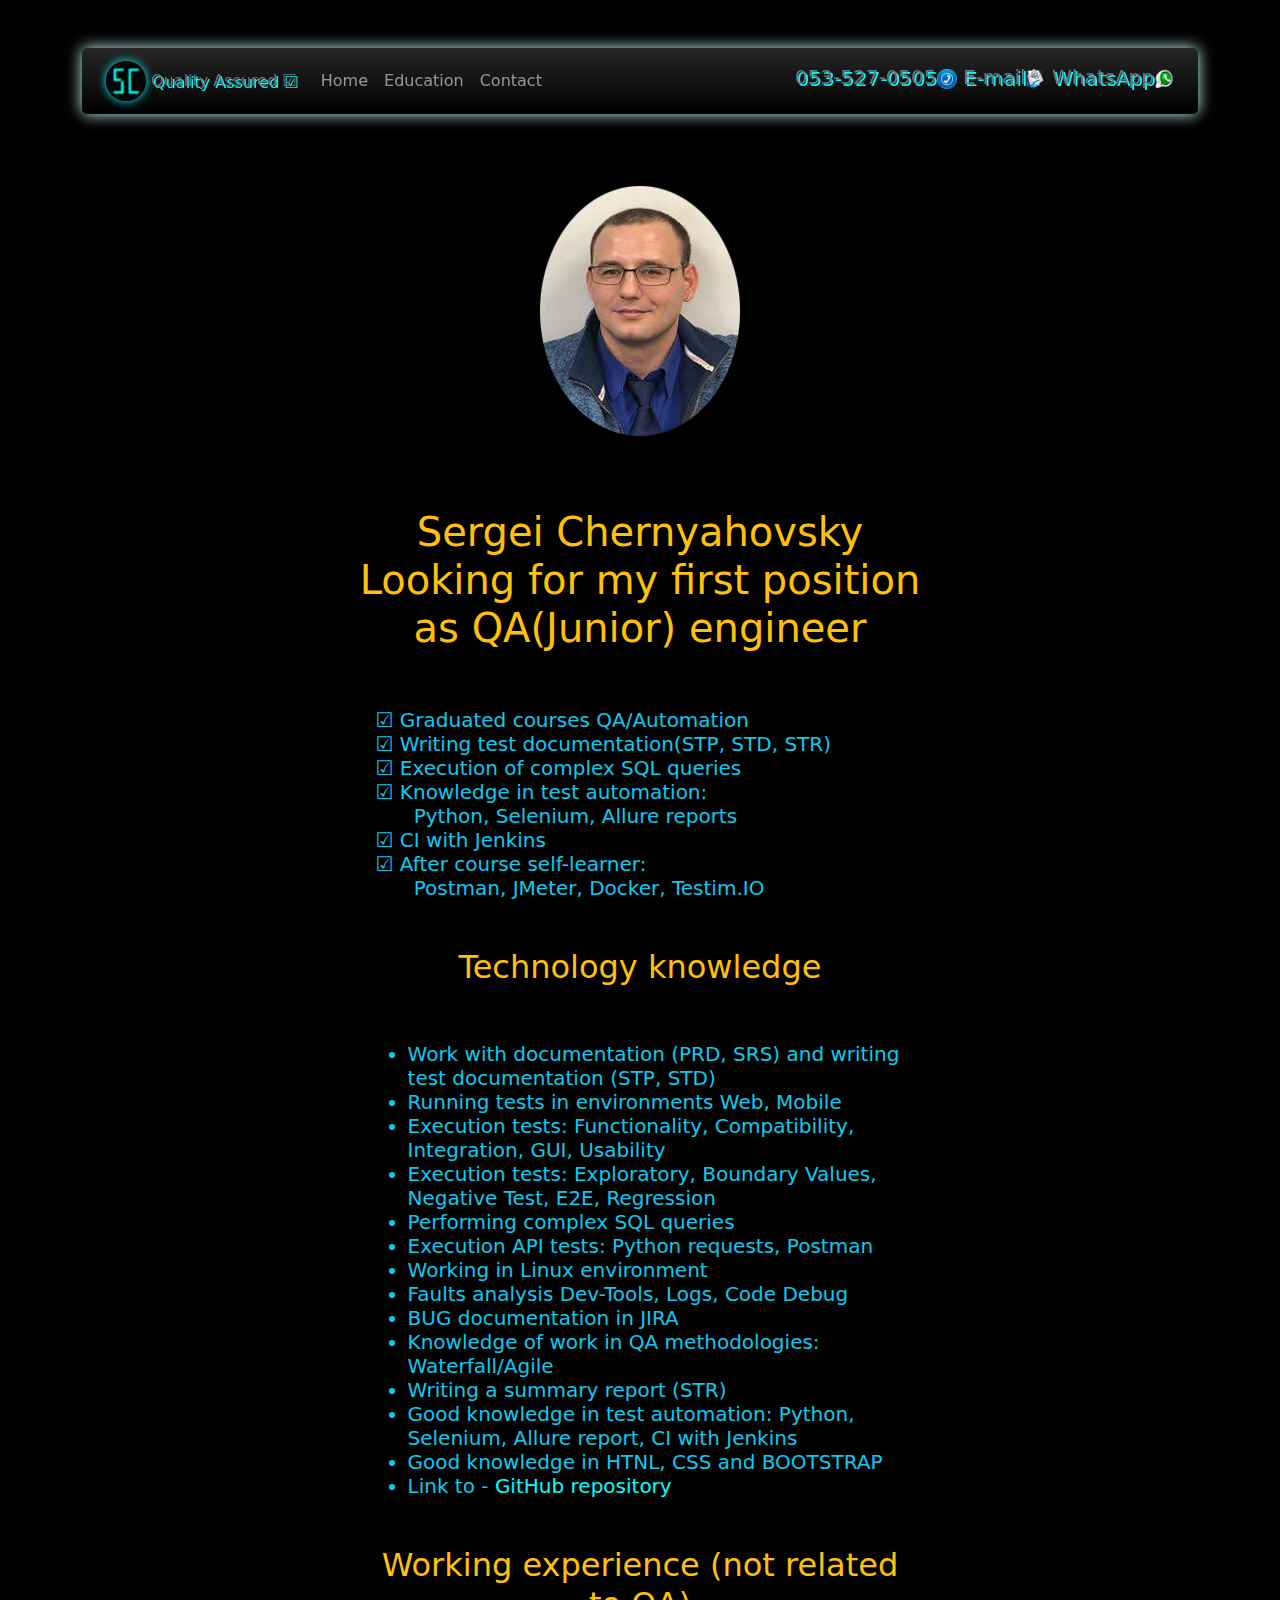
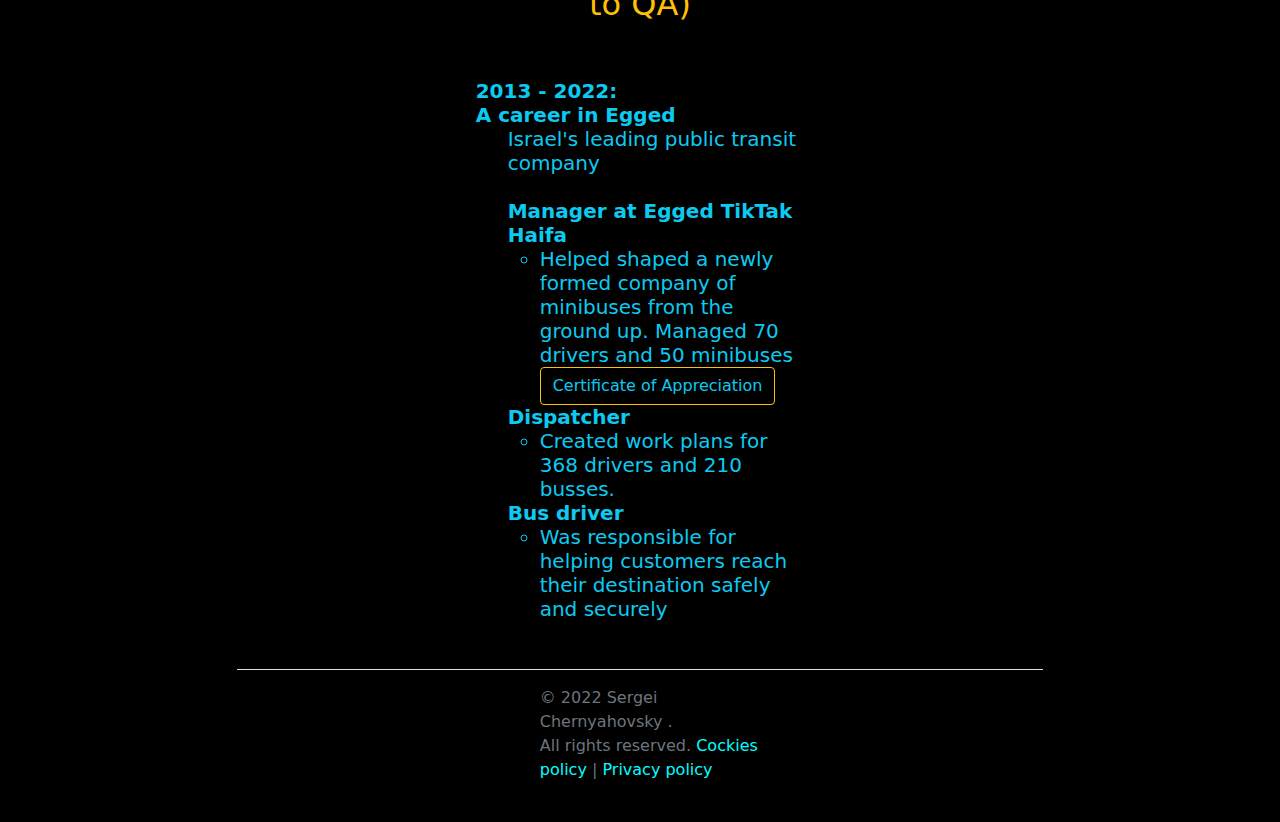
==== commit 53230620: "ci with Jenkins was written twice" ====
--- a/index.html
+++ b/index.html
@@ -100,7 +100,7 @@
                         &#9745; Knowledge in test automation:
                     </li>
                     <li>
-                        &nbsp; &nbsp; &nbsp; Python, Selenium, Allure reports, CI with Jenkins
+                        &nbsp; &nbsp; &nbsp; Python, Selenium, Allure reports
                     </li>
                     <li>
                         &#9745; CI with Jenkins
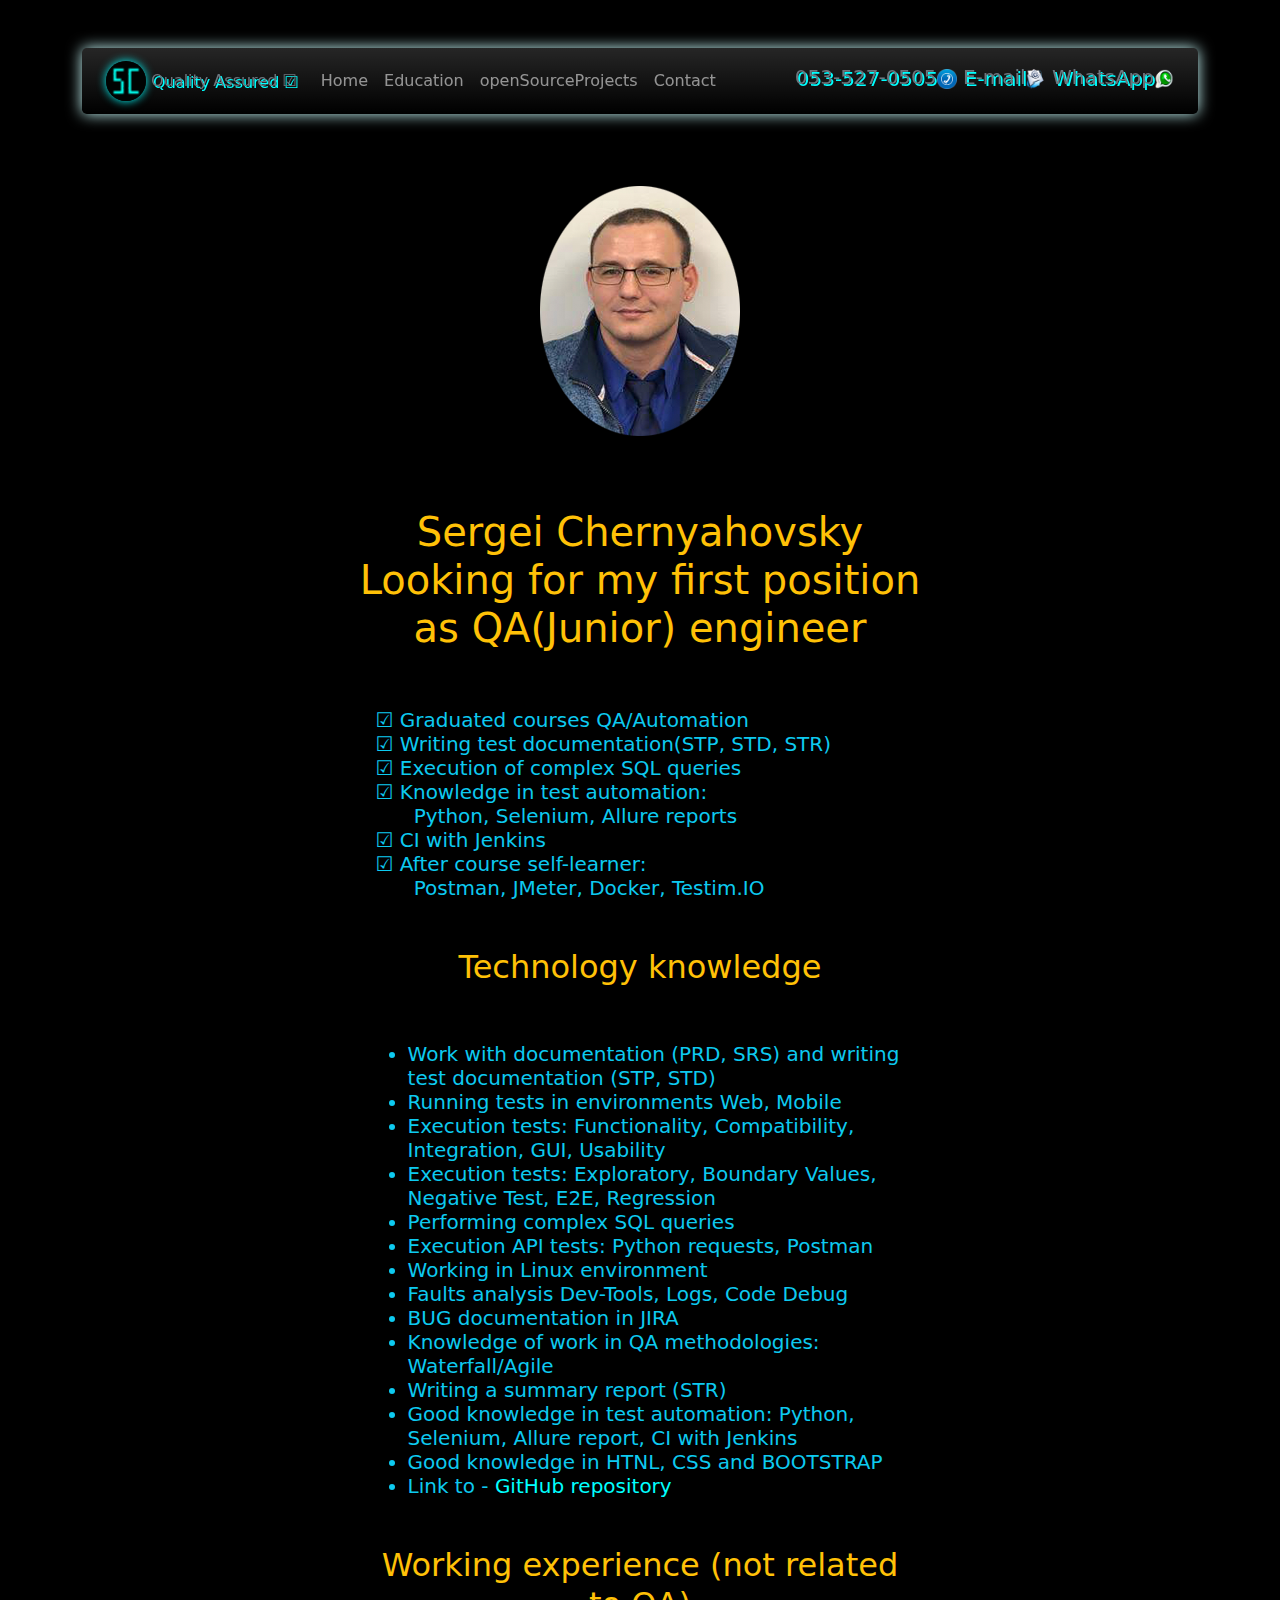
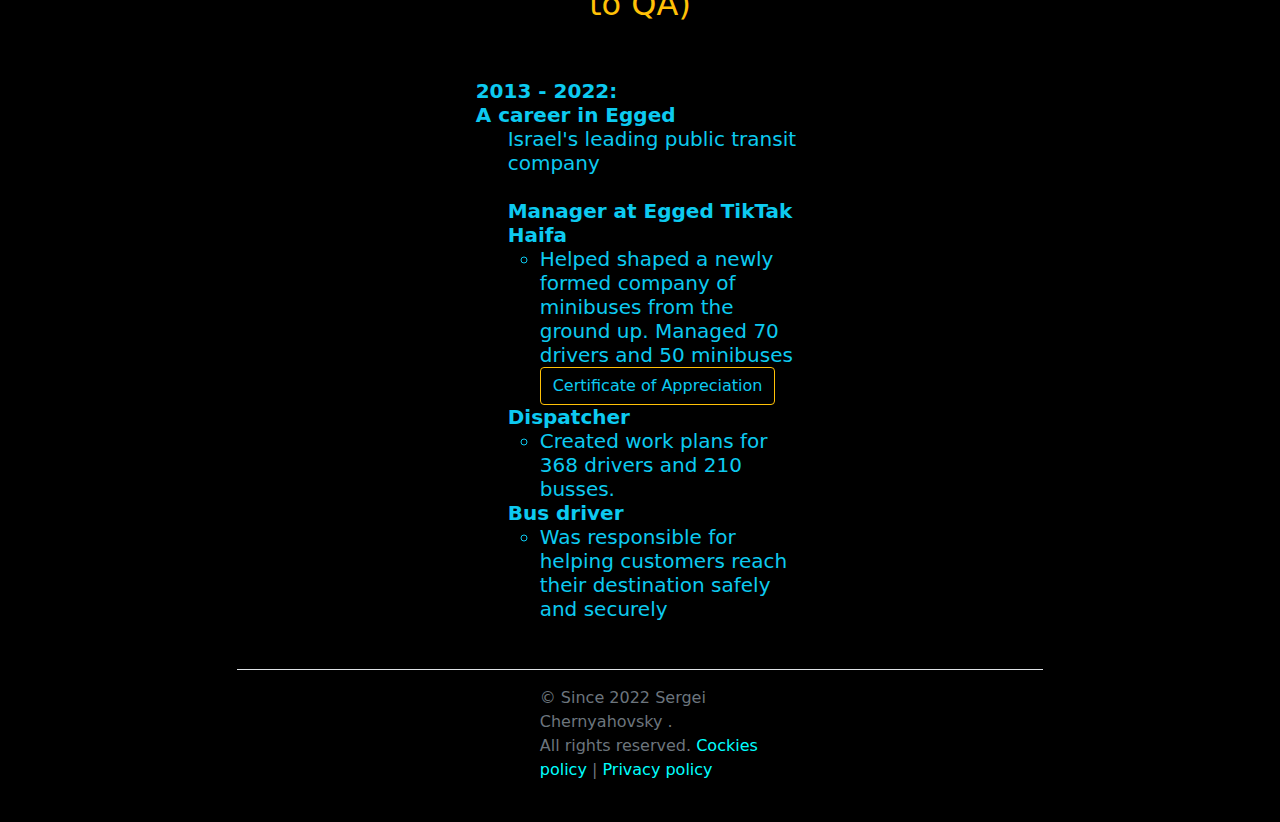
==== commit fd4d5623: "Added slides to openSourceProjects" ====
--- a/index.html
+++ b/index.html
@@ -52,6 +52,9 @@
                                 <!-- <li class="nav-item"> -->
                                     <!-- <a class="nav-link"  href="about.html">About me(Hobby)</a> -->
                                 <!-- </li> -->
+                                <li class="nav-item">
+                                    <a class="nav-link"  href="openSourceProjects.html">openSourceProjects</a>
+                                </li>
                                 <li class="nav-item">
                                     <a class="nav-link" href="contacts.html">Contact</a>
                                 </li>
@@ -232,7 +235,7 @@
                             <use xlink:href="#" />
                         </svg>
                     </a>
-                    <span class="text-muted">&copy; 2022 Sergei Chernyahovsky .<br>
+                    <span class="text-muted">&copy; Since 2022 Sergei Chernyahovsky .<br>
                         All rights reserved. <a
                             href="https://www.freeprivacypolicy.com/live/453d2ec9-806e-4428-a639-20f0dacf265d"
                             target="_blank" onMouseOver="this.style.color='white'"
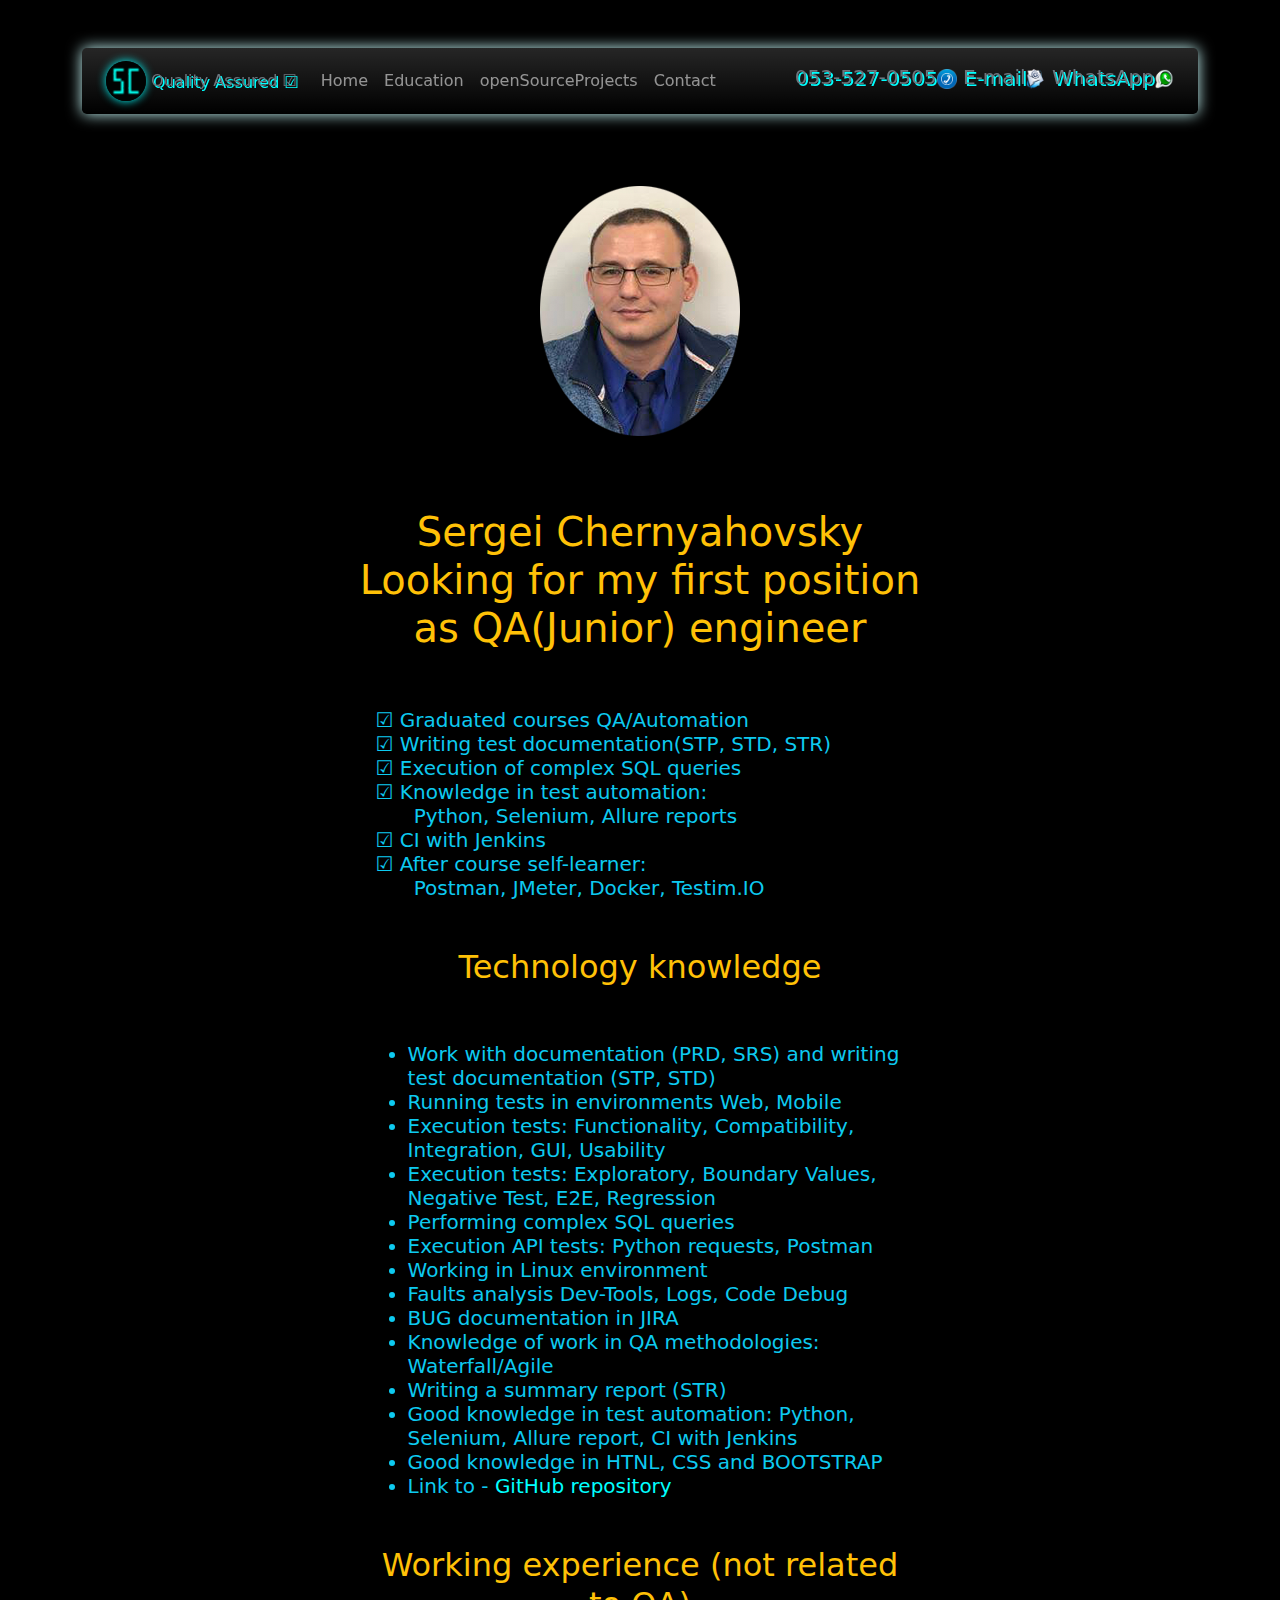
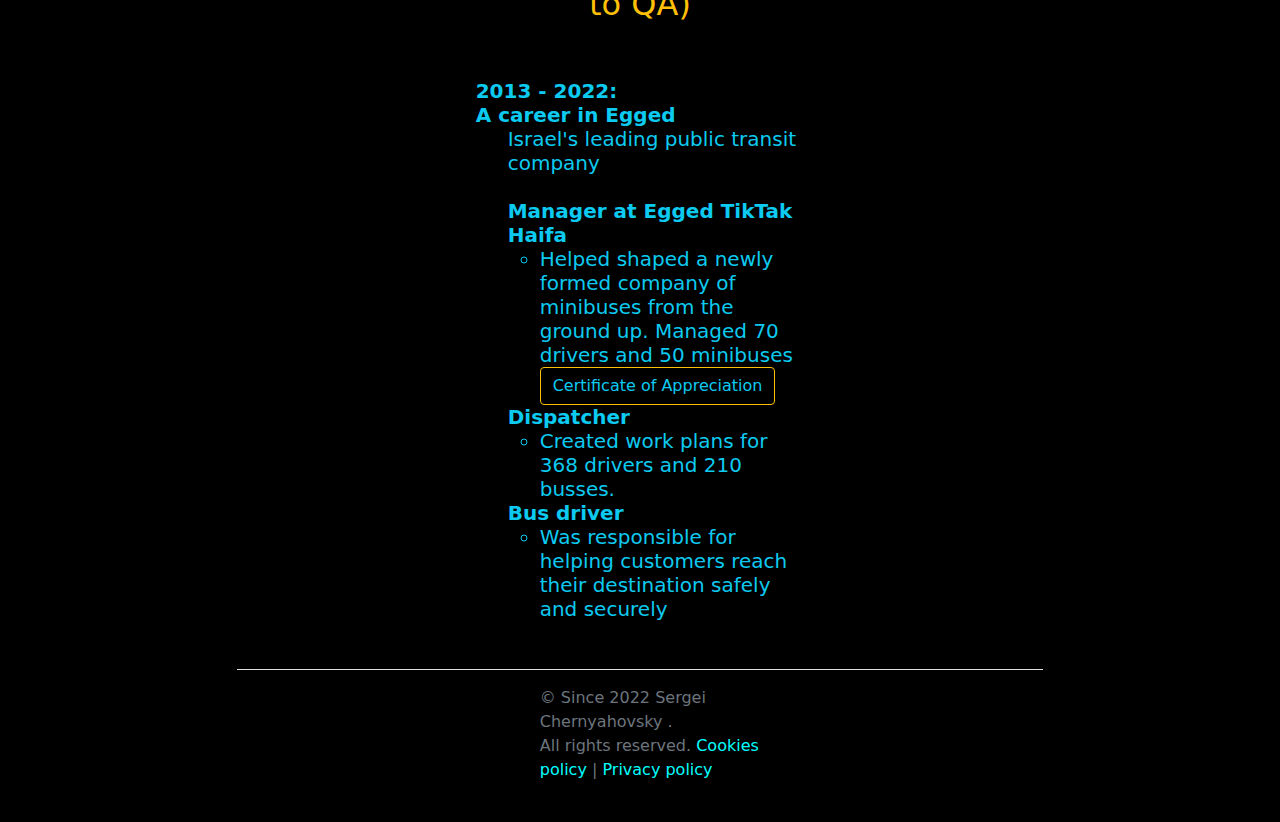
==== commit 6d494b13: "minor BUG with high priority cookies" ====
--- a/index.html
+++ b/index.html
@@ -239,7 +239,7 @@
                         All rights reserved. <a
                             href="https://www.freeprivacypolicy.com/live/453d2ec9-806e-4428-a639-20f0dacf265d"
                             target="_blank" onMouseOver="this.style.color='white'"
-                            onMouseOut="this.style.color='aqua'">Cockies policy</a> | <a
+                            onMouseOut="this.style.color='aqua'">Cookies policy</a> | <a
                             href="https://www.freeprivacypolicy.com/live/3953fea6-1948-488f-88d2-d34f21883af2"
                             target="_blank" onMouseOver="this.style.color='white'"
                             onMouseOut="this.style.color='aqua'">Privacy policy</a>
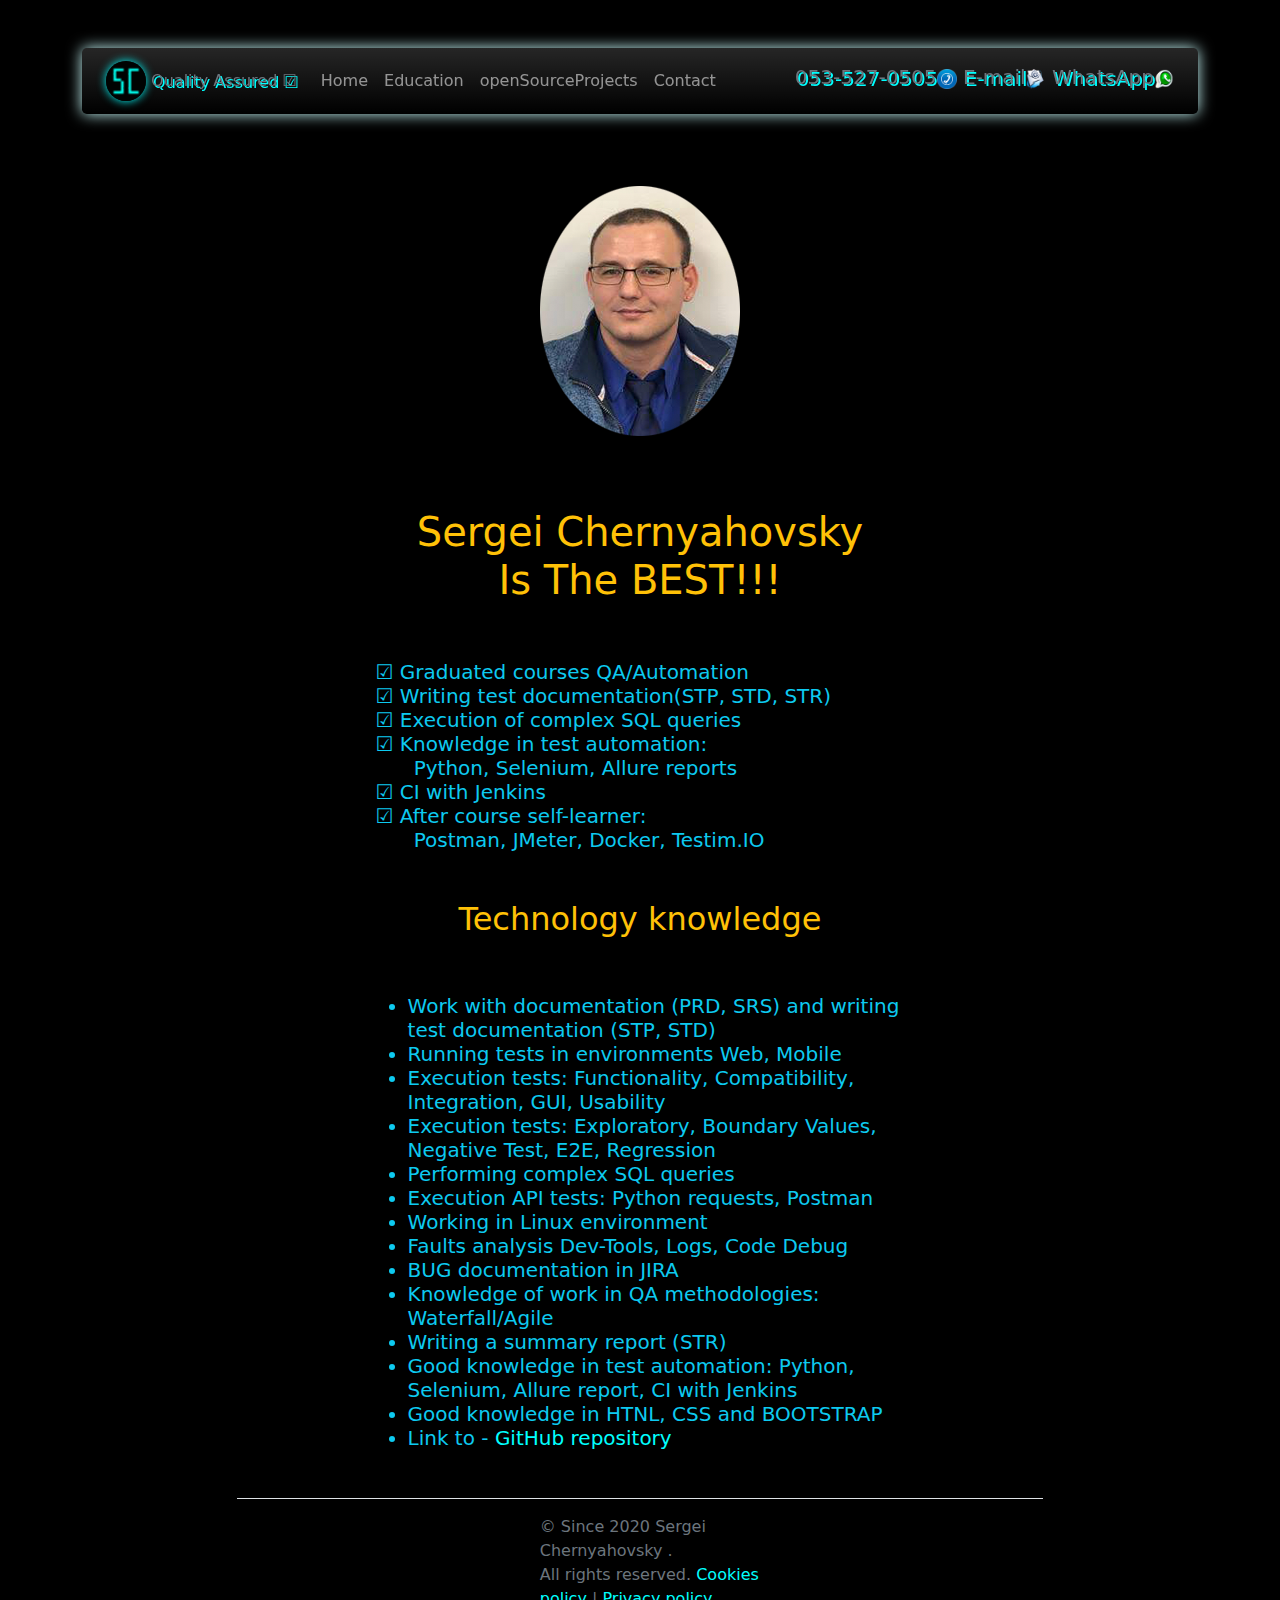
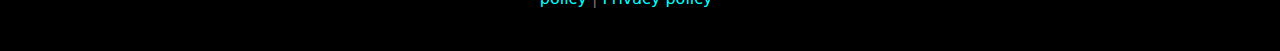
==== commit 3e89f111: "cahnges" ====
--- a/index.html
+++ b/index.html
@@ -85,8 +85,7 @@
         <!-------------------------------------------- homeHeader -------------------------------------------->
         <br><br><br>
         <h1 class="text-warning text-center">Sergei Chernyahovsky<br>
-            Looking for my first position<br>
-            as QA(Junior) engineer</h1>
+           Is The BEST!!!</h1>
         <div class="container col-xl-8 text-info  me-xxl-5 mb-5 pt-5">
             <h5 class="text-info  mb-5 ml-5">
                 <ul class="no-bullets">
@@ -172,60 +171,7 @@
             </h5>
         </div>
 
-        <!-------------------------------------------- workingExperience -------------------------------------------->
-
-        <div class="container col-xl-8">
-            <h2 class="text-warning text-center">Working experience (not related to QA)</h2>
-            <div class="container col-xl-8 text-info  ml mb-5 pt-5">
-                <h5 class="text-info  mb-5 ml-5">
-                    <strong>
-                        2013 - 2022:<br>
-                        A career in Egged
-                    </strong>
-                    <ul>
-                        Israel's leading public transit company<br><br>
-                        <strong>
-                            Manager at Egged TikTak Haifa
-                        </strong>
-                        <ul>
-                            <li>
-                                Helped shaped a newly formed company of minibuses from the ground up. Managed 70 drivers
-                                and 50 minibuses
-                                <a class="btn btn-outline-warning text-info" data-bs-toggle="collapse"
-                                    href="#CertificateofAppreciation" role="button" aria-expanded="false"
-                                    aria-controls="collapseExample">
-                                    Certificate of Appreciation
-                                </a>
-                                <!--Expandable-collapse -->
-                                <div class="collapse" id="CertificateofAppreciation">
-                                    <div class="card card-body col-8">
-                                        <img src="download/TikTak.PNG" alt="
-                                Certificate of Appreciation">
-                                    </div>
-                                </div>
-                            </li>
-                        </ul>
-
-                        <strong>
-                            Dispatcher
-                        </strong>
-                        <ul>
-                            <li>
-                                Created work plans for 368 drivers and 210 busses.
-                            </li>
-                        </ul>
-                        <strong>
-                            Bus driver
-                        </strong>
-                        <ul>
-                            <li>
-                                Was responsible for helping customers reach their destination safely and securely
-                            </li>
-                        </ul>
-                    </ul>
-                </h5>
-            </div>
-        </div>
+       
         <!-------------------------------------------- Section for Footer -------------------------------------------->
         <div class="container">
             <footer class="d-flex flex-wrap justify-content-center align-items-center py-3 my-4 border-top">
@@ -235,7 +181,7 @@
                             <use xlink:href="#" />
                         </svg>
                     </a>
-                    <span class="text-muted">&copy; Since 2022 Sergei Chernyahovsky .<br>
+                    <span class="text-muted">&copy; Since 2020 Sergei Chernyahovsky .<br>
                         All rights reserved. <a
                             href="https://www.freeprivacypolicy.com/live/453d2ec9-806e-4428-a639-20f0dacf265d"
                             target="_blank" onMouseOver="this.style.color='white'"
